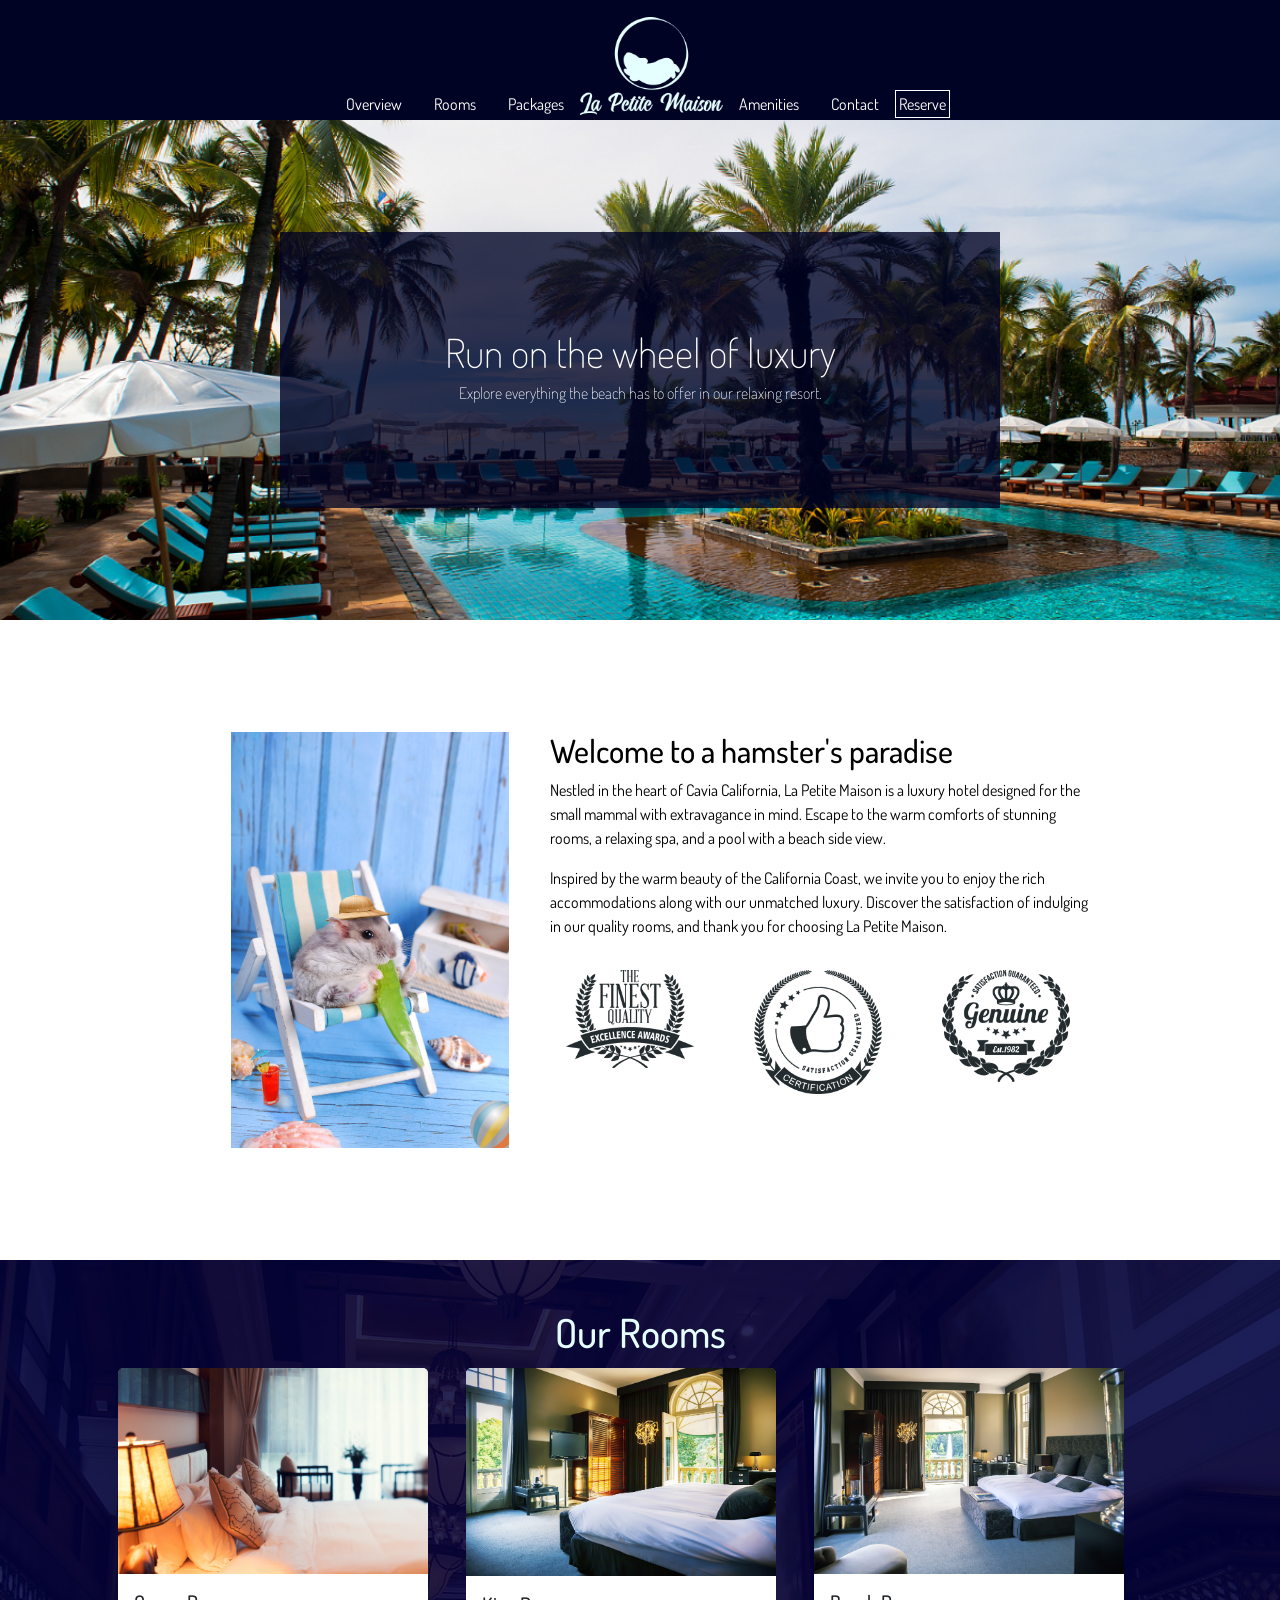
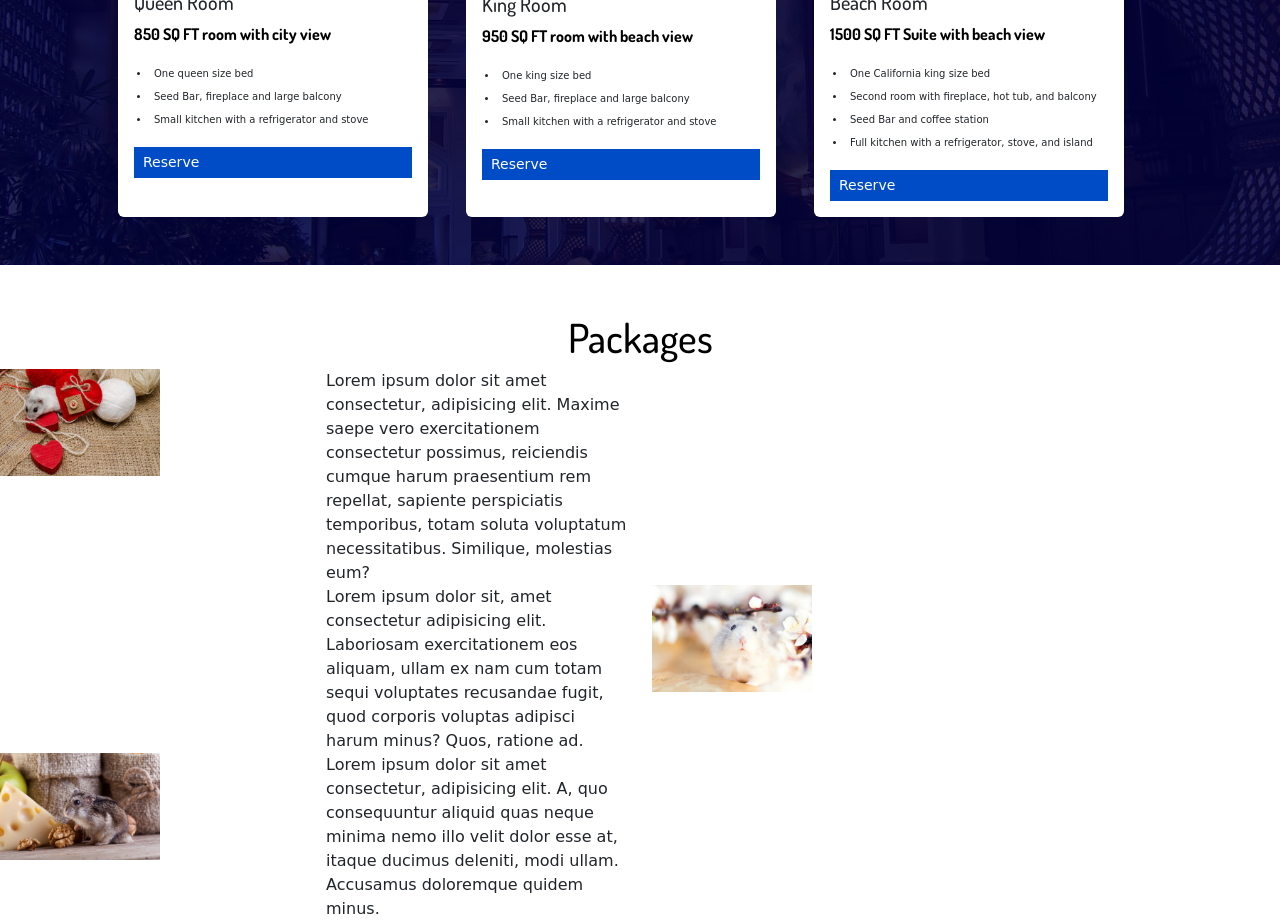
==== html/index.html @ 2e0ddb45 "added packages section" ====
<!--  
Pedro Castaneda
11-14-2022
Hamster Hotel
See README.md for description
Peer Review by;
-->

<!doctype html>
<html lang="en">

<head>
    <meta charset="utf-8">
    <meta name="viewport" content="width=device-width, initial-scale=1">
    <title>Hamster Hotel</title>
    <link href="https://cdn.jsdelivr.net/npm/bootstrap@5.2.2/dist/css/bootstrap.min.css" rel="stylesheet"
        integrity="sha384-Zenh87qX5JnK2Jl0vWa8Ck2rdkQ2Bzep5IDxbcnCeuOxjzrPF/et3URy9Bv1WTRi" crossorigin="anonymous">
    <link rel="stylesheet" href="../css/styles.css">
</head>

<body>
    <header id="top">
        <div class="container-fluid">
            <!-- START Navbar -->

            <!-- Created a button that will be the hambuger when the screen reaches a specific breaking point -->
            <!-- <button class="navbar-toggler" type="button" data-bs-toggle="collapse" data-bs-target="#navmenu">
    <span class="navbar-toggler-icon"></span>
</button> -->
            <!-- the ms-auto will align the ul to the right in navbar -->

            <nav class="navbar-expand-lg navBgColor py-0 fixed-top">
                <a href="#" class="toggle-button d-sm-block d-md-block d-lg-none d-xl-none d-xxl-none">
                    <span class="bar"></span>
                    <span class="bar"></span>
                    <span class="bar"></span>
                </a>
                <ul class="nav justify-content-center align-items-sm-end align-items-md-end align-items-lg-end pt-lg-3">
                    <li class="nav-item">
                        <a class="nav-link text-white" href="#overview">Overview</a>
                    </li>
                    <li class="nav-item">
                        <a class="nav-link text-white" href="#rooms">Rooms</a>
                    </li>
                    <li class="nav-item">
                        <a class="nav-link text-white" href="#packages">Packages</a>
                    </li>
                    <li class="nav-item navbar-expand-md navbar-expand-sm navbar-brand">
                        <a href="#top">
                            <img class="logo-img pb-2" src="../images/Logo.png" alt="">
                        </a>
                    </li>
                    <li class="nav-item">
                        <a class="nav-link text-white" href="#amenities">Amenities</a>
                    </li>
                    <li class="nav-item">
                        <a class="nav-link text-white" href="#contact">Contact</a>
                    </li>
                    <li class="nav-item resBtn">
                        <a class="nav-link text-white res-link" href="#reserve">Reserve</a>
                    </li>
                </ul>
            </nav>
        </div>
        <!-- END Navbar -->
        <!-- Header Image -->
        <section class="header-bg-box container-fluid">
            <div class="header-box p-md-5 p-sm-5">
                <div class="header-box-items text-md-center text-sm-center">
                    <h1 class="large-header-text">Run on the wheel of luxury</h1>
                    <h6 class="small-header-text">Explore everything the beach has to offer in our relaxing resort.
                    </h6>
                </div>
            </div>
        </section>
    </header>
    <!-- Overview Content -->
    <div class="row align-items-center justify-content-center p-5" id="overview">
        <div class="overview-content flex-md-wrap flex-md-fill flex-sm-wrap flex-lg-wrap">
            <div class="col-lg-4 col-md-4 col-sm-2">
                <img class="relaxedHam" src="../images/hamsterhomejpg.jpg" alt="hamster relaxing on pool chair">
            </div>
            <div class="col-lg-6 col-md-6 col-sm-6">
                <h2>Welcome to a hamster's paradise</h2>
                <p>Nestled in the heart of Cavia California, La Petite Maison is a luxury hotel designed for the
                    small mammal with extravagance in mind. Escape to the warm comforts of stunning rooms, a
                    relaxing spa, and a pool with a beach side view.</p>
                <p>Inspired by the warm beauty of the California Coast, we invite you to enjoy the rich
                    accommodations along with our unmatched luxury. Discover the satisfaction of indulging in our
                    quality rooms, and thank you for choosing La Petite Maison.</p>
                <div class="row flex-lg-row flex-md-column flex-sm-column">
                    <div class="col-lg-4 col-md-4 col-sm-4 column">
                        <img class="award-images" src="../images/awardfinest.png" alt="award for finest quality">
                    </div>
                    <div class="col-lg-4 col-md-4 col-sm-4 column">
                        <img class="award-images" src="../images/awardsatisfaction.png"
                            alt="statisfaction guaranteed award">
                    </div>
                    <div class="col-lg-4 col-md-4 col-sm-4 column">
                        <img class="award-images" src="../images/awardgenuine.png" alt="genuine award">
                    </div>
                </div>
            </div>
        </div>
    </div>
    <!-- Rooms section -->
    <div class="container-fluid room-content" id="rooms">
        <div class="container p-5">
            <div class="row">
                <div class="col-12 text-center pb-1">
                    <h1>Our Rooms</h1>
                </div>
            </div>
            <div class="row row-cols-1 row-cols-md-3 g-0">
                <div class="col">
                    <div class="card h-100">
                        <img src="../images/room1.jpg" class="card-img-top" alt="...">
                        <div class="card-body">
                            <h5 class="card-title">Queen Room</h5>
                            <p class="card-text"><strong>850 SQ FT room with city view</strong></p>
                            <ul class="center-list">
                                <li class="p-1">One queen size bed</li>
                                <li class="p-1">Seed Bar, fireplace and large balcony</li>
                                <li class="p-1">Small kitchen with a refrigerator and stove</li>
                            </ul>
                            <div class="rooms-btn">
                                <button type="button" class="btn btn-sm rooms-btn">Reserve</button>
                            </div>
                        </div>
                    </div>
                </div>
                <div class="col">
                    <div class="card h-100">
                        <img src="../images/room3.jpg" class="card-img-top" alt="...">
                        <div class="card-body">
                            <h5 class="card-title">King Room</h5>
                            <p class="card-text"><strong>950 SQ FT room with beach view</strong></p>
                            <ul class="center-list">
                                <li class="p-1">One king size bed</li>
                                <li class="p-1">Seed Bar, fireplace and large balcony</li>
                                <li class="p-1">Small kitchen with a refrigerator and stove</li>
                            </ul>
                            <div class="rooms-btn">
                                <button type="button" class="btn btn-sm rooms-btn">Reserve</button>
                            </div>
                        </div>
                    </div>
                </div>
                <div class="col">
                    <div class="card h-100">
                        <img src="../images/room2.jpg" class="card-img-top" alt="...">
                        <div class="card-body">
                            <h5 class="card-title">Beach Room</h5>
                            <p><strong>1500 SQ FT Suite with beach view</strong></p>
                            <ul class="center-list">
                                <li class="p-1">One California king size bed</li>
                                <li class="p-1">Second room with fireplace, hot tub, and balcony</li>
                                <li class="p-1">Seed Bar and coffee station</li>
                                <li class="p-1">Full kitchen with a refrigerator, stove, and island</li>
                            </ul>
                            <div class="rooms-btn">
                                <button type="button" class="btn btn-sm rooms-btn">Reserve</button>
                            </div>
                        </div>
                    </div>
                </div>
            </div>
        </div>
    </div>
    <!-- Packages section -->
    <div class="grid">
        <h1 class="black-text text-center pt-5">Packages</h1>
        <div class="row">
            <div class="col-3">
                <img class="packages-img" src="../images/hamsterwedding.jpg" alt="">
            </div>
            <div class="col-3">Lorem ipsum dolor sit amet consectetur, adipisicing elit. Maxime saepe vero exercitationem consectetur possimus, reiciendis cumque harum praesentium rem repellat, sapiente perspiciatis temporibus, totam soluta voluptatum necessitatibus. Similique, molestias eum?</div>
        </div>
        <div class="row justify-content-center">
            <div class="col-3">
                Lorem ipsum dolor sit, amet consectetur adipisicing elit. Laboriosam exercitationem eos aliquam, ullam ex nam cum totam sequi voluptates recusandae fugit, quod corporis voluptas adipisci harum minus? Quos, ratione ad.
            </div>
            <div class="col-3">
                <img class="packages-img" src="../images/hamsterspring.jpg" alt="">
            </div>
        </div>
        <div class="row">
            <div class="col-3">
                <img class="packages-img" src="../images/hamstercheese.jpg" alt="">
            </div>
            <div class="col-3">
                Lorem ipsum dolor sit amet consectetur, adipisicing elit. A, quo consequuntur aliquid quas neque minima nemo illo velit dolor esse at, itaque ducimus deleniti, modi ullam. Accusamus doloremque quidem minus.
            </div>
        </div>
    </div>


    <script src="https://cdn.jsdelivr.net/npm/bootstrap@5.2.2/dist/js/bootstrap.bundle.min.js"
        integrity="sha384-OERcA2EqjJCMA+/3y+gxIOqMEjwtxJY7qPCqsdltbNJuaOe923+mo//f6V8Qbsw3"
        crossorigin="anonymous"></script>
</body>

</html>
---- css/styles.css ----
@import url('https://fonts.googleapis.com/css2?family=Dosis&family=Poor+Story&family=Source+Sans+Pro&family=Space+Mono&display=swap');

/* START Global Selectors */
.navBgColor {
    background: #000324;
}

.nav-link {
    display: flex;
    justify-content: baseline;
}

body::before {
    display: block;
    content: '';
    height: 120px;
}

a,
h1,
h6 {
    color: #E5FEFF;
    font-family: 'Dosis', sans-serif;
}

p, h2, h5 {
    color: black;
    font-family: 'Dosis', sans-serif;
}


/* END Global Selectors */

/* START custom selectors */

.black-text {
    color: black;
    font-family: 'Dosis', sans-serif;
}

.res-link {
    border: white solid 1px;
    padding: 1px 3px 1px 3px;
}

.header-bg-box {
    background-image: url('../images/header.jpg');
    width: auto, 0;
    min-height: 500px;
    background-repeat: no-repeat;
    background-size: cover;
    background-position: center;
    display: flex;
    justify-content: center;
}

.header-box {
    display: flex;
    justify-content: center;
    width: 45rem;
    min-height: 10px;
    background-color: #000324c8;
    margin: 7rem;
}

.header-box-items {
    display: flex;
    justify-content: center;
    flex-direction: column;
}

.large-header-text {
    font-weight: lighter;
    color: white;
}

.small-header-text {
    font-weight: lighter;
    color: white;
}

nav {
    height: 120px;
}

.resBtn {
    margin-bottom: 6px;
}

.toggle-button {
    position: absolute;
    top: .75rem;
    right: 1rem;
    display: none;
    flex-direction: column;
    justify-content: space-between;
    width: 31px;
    height: 21px;
}

.toggle-button .bar {
    height: 3px;
    width: 100%;
    background-color: white;
    border-radius: 10px;
}

.relaxedHam {
    display: flex;
    justify-content: center;
    width: auto;
    max-height: 416px;
    margin: auto;
    padding: 0em;
}

.card {
    border: none;
    max-width: 89%;
    height: 500px;
}

.award-images {
    max-width: 10rem;
    height: auto;
    padding: 1rem;
}

.overview-content {
    display: flex;
    justify-content: center;
    flex-wrap: wrap;
    padding: 4rem;
    min-height: 30rem;
    width: auto;

}

.room-content {
    background-image: url('../images/bg2.jpg');
    background-repeat: no-repeat;
    background-size: cover;
}


.center-list {
    padding-left: 1rem;
    font-size: x-small;
}

.rooms-btn {
    display: flex;
    justify-content: baseline;
    background-color: #004CC7;
    color: white;
}

.packages-img {
    width: 10rem;
    height: auto, 0;
}

/* END custom selectors */

@media (max-width: 540px) {
    .toggle-button {
        display: flex;
    }

    .nav-link {
        display: none;
    }
}
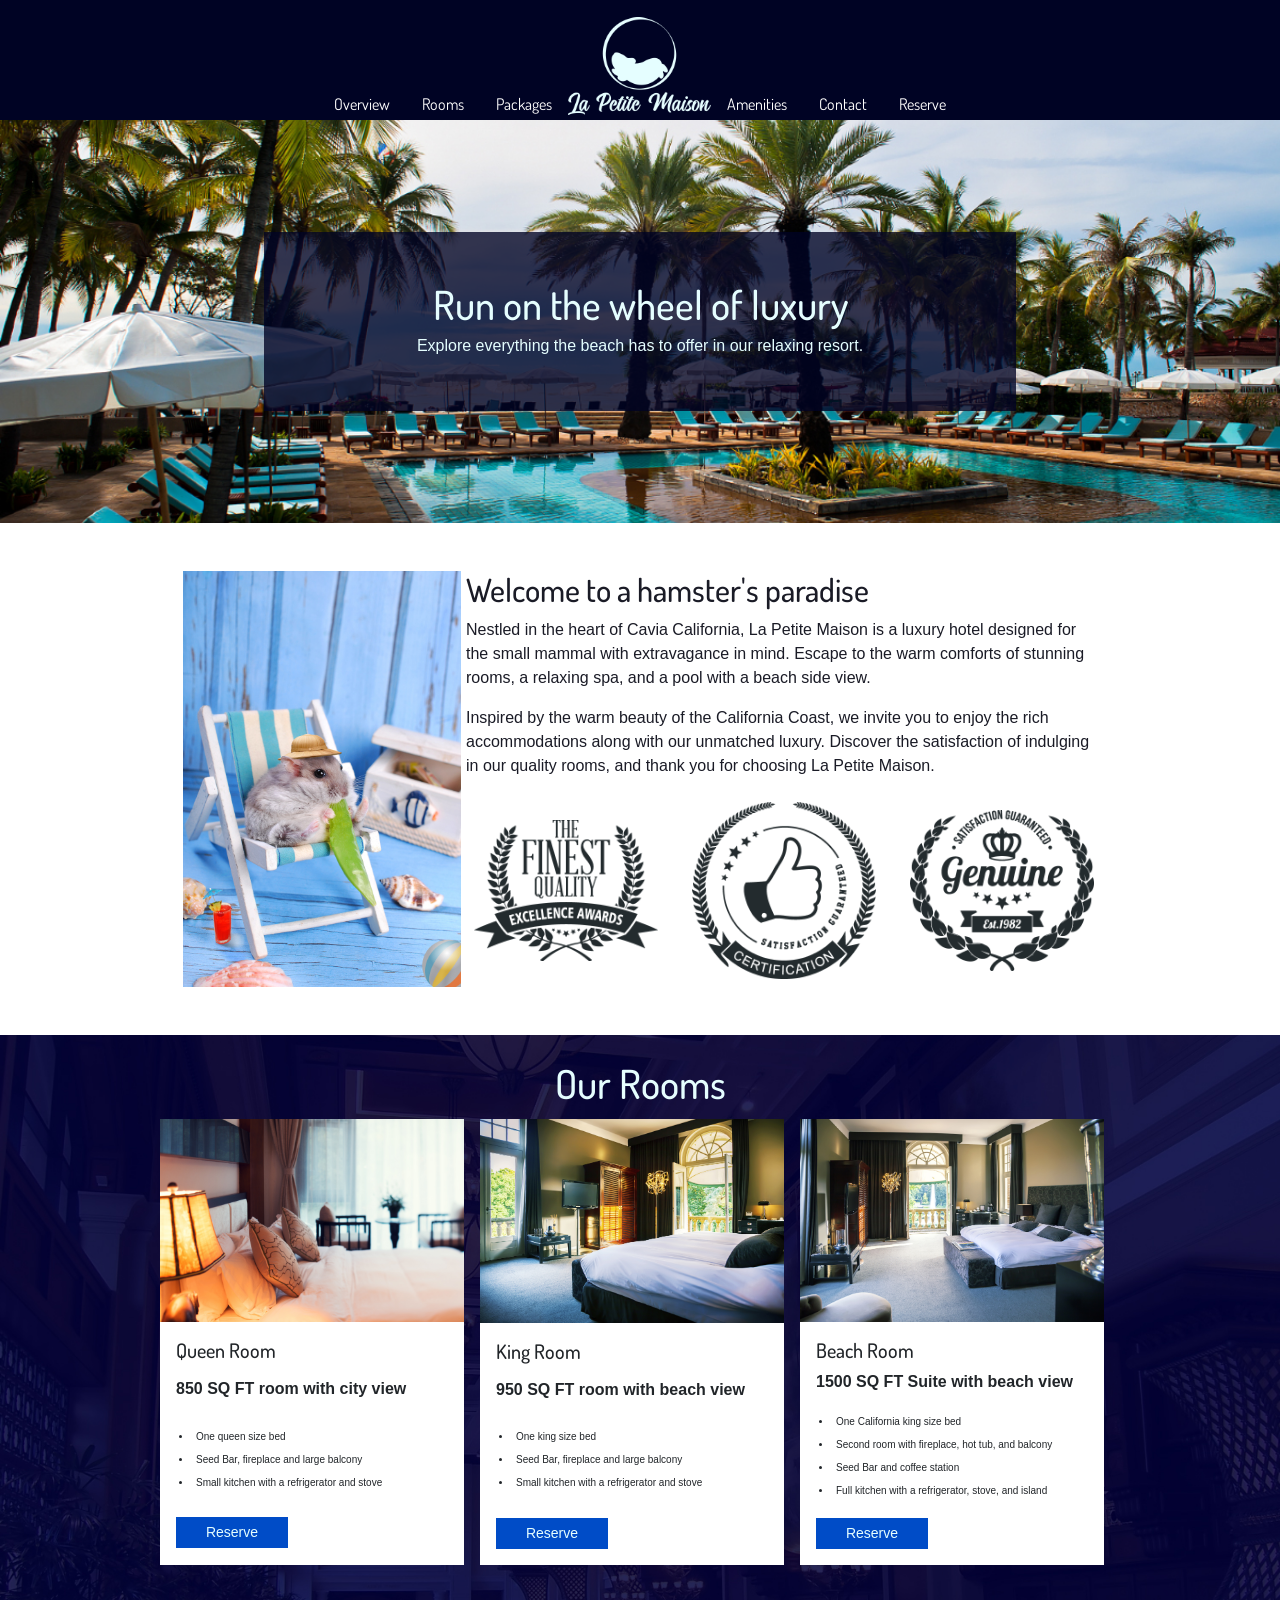
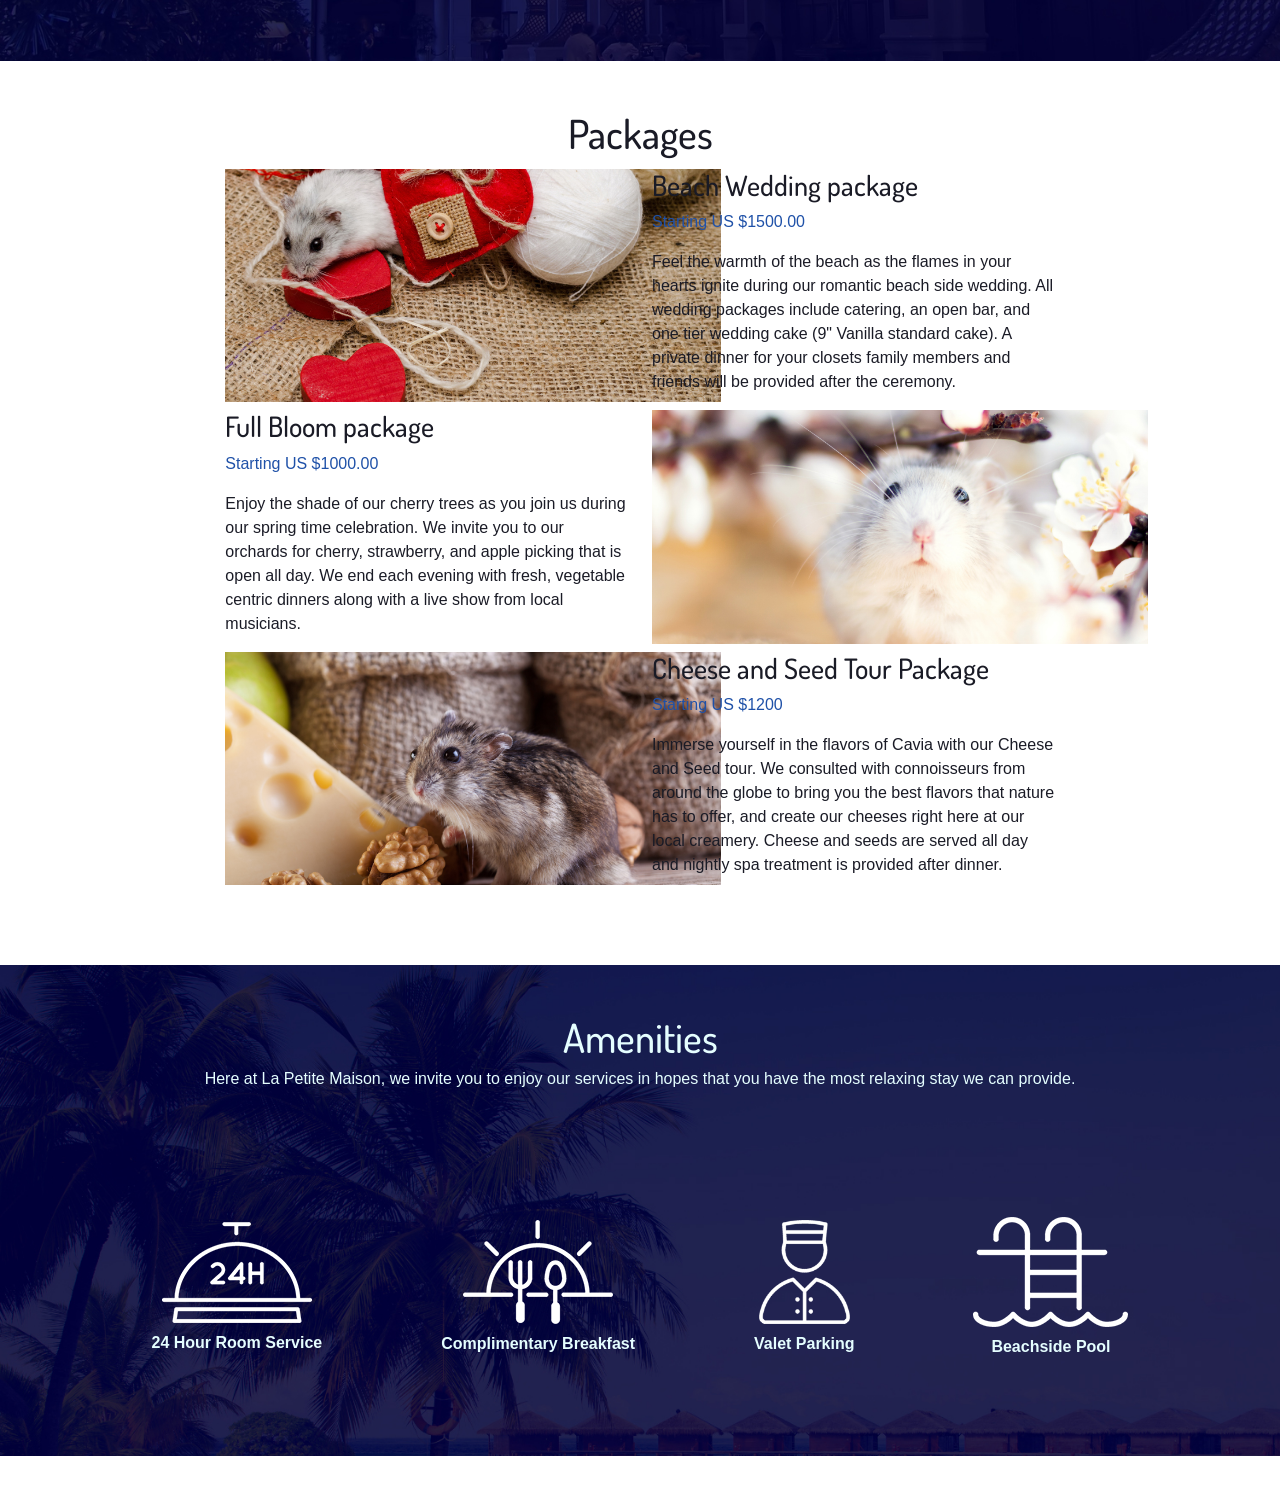
==== commit 4756e68a: "fixed btn sizes, col packages, misc images" ====
--- a/html/index.html
+++ b/html/index.html
@@ -20,7 +20,7 @@
 
 <body>
     <header id="top">
-        <div class="container-fluid">
+        <div class="container-fluid white-text dosis">
             <!-- START Navbar -->
 
             <!-- Created a button that will be the hambuger when the screen reaches a specific breaking point -->
@@ -37,13 +37,13 @@
                 </a>
                 <ul class="nav justify-content-center align-items-sm-end align-items-md-end align-items-lg-end pt-lg-3">
                     <li class="nav-item">
-                        <a class="nav-link text-white" href="#overview">Overview</a>
-                    </li>
-                    <li class="nav-item">
-                        <a class="nav-link text-white" href="#rooms">Rooms</a>
-                    </li>
-                    <li class="nav-item">
-                        <a class="nav-link text-white" href="#packages">Packages</a>
+                        <a class="nav-link text-white res-link" href="#overview">Overview</a>
+                    </li>
+                    <li class="nav-item">
+                        <a class="nav-link text-white res-link" href="#rooms">Rooms</a>
+                    </li>
+                    <li class="nav-item">
+                        <a class="nav-link text-white res-link" href="#packages">Packages</a>
                     </li>
                     <li class="nav-item navbar-expand-md navbar-expand-sm navbar-brand">
                         <a href="#top">
@@ -51,10 +51,10 @@
                         </a>
                     </li>
                     <li class="nav-item">
-                        <a class="nav-link text-white" href="#amenities">Amenities</a>
-                    </li>
-                    <li class="nav-item">
-                        <a class="nav-link text-white" href="#contact">Contact</a>
+                        <a class="nav-link text-white res-link" href="#amenities">Amenities</a>
+                    </li>
+                    <li class="nav-item">
+                        <a class="nav-link text-white res-link" href="#contact">Contact</a>
                     </li>
                     <li class="nav-item resBtn">
                         <a class="nav-link text-white res-link" href="#reserve">Reserve</a>
@@ -64,39 +64,42 @@
         </div>
         <!-- END Navbar -->
         <!-- Header Image -->
-        <section class="header-bg-box container-fluid">
+        <section class="header-bg-box container-fluid white-text dosis">
             <div class="header-box p-md-5 p-sm-5">
                 <div class="header-box-items text-md-center text-sm-center">
-                    <h1 class="large-header-text">Run on the wheel of luxury</h1>
-                    <h6 class="small-header-text">Explore everything the beach has to offer in our relaxing resort.
+                    <h1>Run on the wheel of luxury</h1>
+                    <h6 class="source-sans">Explore everything the beach has to offer in our relaxing resort.
                     </h6>
                 </div>
             </div>
         </section>
     </header>
     <!-- Overview Content -->
-    <div class="row align-items-center justify-content-center p-5" id="overview">
-        <div class="overview-content flex-md-wrap flex-md-fill flex-sm-wrap flex-lg-wrap">
-            <div class="col-lg-4 col-md-4 col-sm-2">
+    <div class="row py-5 align-items-center justify-content-center p-1 source-sans black-text overview-height"
+        id="overview">
+        <div class="overview-content">
+            <div class="col-lg-3 col-md-4 col-sm-2 ov-col-one">
                 <img class="relaxedHam" src="../images/hamsterhomejpg.jpg" alt="hamster relaxing on pool chair">
             </div>
-            <div class="col-lg-6 col-md-6 col-sm-6">
-                <h2>Welcome to a hamster's paradise</h2>
+            <div class="col-lg-6 col-md-4 col-sm-6 ov-col-two">
+                <h2 class="dosis">Welcome to a hamster's paradise</h2>
                 <p>Nestled in the heart of Cavia California, La Petite Maison is a luxury hotel designed for the
                     small mammal with extravagance in mind. Escape to the warm comforts of stunning rooms, a
                     relaxing spa, and a pool with a beach side view.</p>
                 <p>Inspired by the warm beauty of the California Coast, we invite you to enjoy the rich
                     accommodations along with our unmatched luxury. Discover the satisfaction of indulging in our
                     quality rooms, and thank you for choosing La Petite Maison.</p>
-                <div class="row flex-lg-row flex-md-column flex-sm-column">
-                    <div class="col-lg-4 col-md-4 col-sm-4 column">
+                <div class="row award-images-container">
+                    <div
+                        class="col-lg-4 col-md-4 col-sm-4 column d-grid align-content-center justify-content-start p-0">
                         <img class="award-images" src="../images/awardfinest.png" alt="award for finest quality">
                     </div>
-                    <div class="col-lg-4 col-md-4 col-sm-4 column">
+                    <div
+                        class="col-lg-4 col-md-4 col-sm-4 column  d-grid align-content-center justify-content-center p-0">
                         <img class="award-images" src="../images/awardsatisfaction.png"
                             alt="statisfaction guaranteed award">
                     </div>
-                    <div class="col-lg-4 col-md-4 col-sm-4 column">
+                    <div class="col-lg-4 col-md-4 col-sm-4 column d-grid align-content-center justify-content-end p-0">
                         <img class="award-images" src="../images/awardgenuine.png" alt="genuine award">
                     </div>
                 </div>
@@ -104,53 +107,49 @@
         </div>
     </div>
     <!-- Rooms section -->
-    <div class="container-fluid room-content" id="rooms">
-        <div class="container p-5">
+    <div class="container-fluid pb-5 room-bg" id="rooms">
+        <div class="container room-card-row pb-5 pt-4 px-0">
             <div class="row">
                 <div class="col-12 text-center pb-1">
-                    <h1>Our Rooms</h1>
-                </div>
-            </div>
-            <div class="row row-cols-1 row-cols-md-3 g-0">
-                <div class="col">
+                    <h1 class="white-text dosis">Our Rooms</h1>
+                </div>
+            </div>
+            <div class="row d-flex justify-content-center g-0">
+                <div class="col-4 rooms-cards source-sans black-text">
                     <div class="card h-100">
-                        <img src="../images/room1.jpg" class="card-img-top" alt="...">
-                        <div class="card-body">
-                            <h5 class="card-title">Queen Room</h5>
+                        <img src="../images/room1.jpg" class="card-img-top" alt="queen room with city view">
+                        <div class="card-body d-grid align-content-between">
+                            <h5 class="card-title dosis">Queen Room</h5>
                             <p class="card-text"><strong>850 SQ FT room with city view</strong></p>
                             <ul class="center-list">
                                 <li class="p-1">One queen size bed</li>
                                 <li class="p-1">Seed Bar, fireplace and large balcony</li>
                                 <li class="p-1">Small kitchen with a refrigerator and stove</li>
                             </ul>
-                            <div class="rooms-btn">
-                                <button type="button" class="btn btn-sm rooms-btn">Reserve</button>
-                            </div>
+                            <button type="button" class="btn btn-sm rooms-btn">Reserve</button>
                         </div>
                     </div>
                 </div>
-                <div class="col">
+                <div class="col-4 rooms-cards source-sans black-text">
                     <div class="card h-100">
-                        <img src="../images/room3.jpg" class="card-img-top" alt="...">
-                        <div class="card-body">
-                            <h5 class="card-title">King Room</h5>
+                        <img src="../images/room3.jpg" class="card-img-top" alt="picture of king room">
+                        <div class="card-body d-grid align-content-between">
+                            <h5 class="card-title dosis">King Room</h5>
                             <p class="card-text"><strong>950 SQ FT room with beach view</strong></p>
                             <ul class="center-list">
                                 <li class="p-1">One king size bed</li>
                                 <li class="p-1">Seed Bar, fireplace and large balcony</li>
                                 <li class="p-1">Small kitchen with a refrigerator and stove</li>
                             </ul>
-                            <div class="rooms-btn">
-                                <button type="button" class="btn btn-sm rooms-btn">Reserve</button>
-                            </div>
+                            <button type="button" class="btn btn-sm rooms-btn">Reserve</button>
                         </div>
                     </div>
                 </div>
-                <div class="col">
+                <div class="col-4 rooms-cards source-sans">
                     <div class="card h-100">
-                        <img src="../images/room2.jpg" class="card-img-top" alt="...">
-                        <div class="card-body">
-                            <h5 class="card-title">Beach Room</h5>
+                        <img src="../images/room2.jpg" class="card-img-top" alt="picture of beach room">
+                        <div class="card-body d-grid align-content-between">
+                            <h5 class="card-title dosis">Beach Room</h5>
                             <p><strong>1500 SQ FT Suite with beach view</strong></p>
                             <ul class="center-list">
                                 <li class="p-1">One California king size bed</li>
@@ -158,9 +157,7 @@
                                 <li class="p-1">Seed Bar and coffee station</li>
                                 <li class="p-1">Full kitchen with a refrigerator, stove, and island</li>
                             </ul>
-                            <div class="rooms-btn">
-                                <button type="button" class="btn btn-sm rooms-btn">Reserve</button>
-                            </div>
+                            <button type="button" class="btn btn-sm rooms-btn">Reserve</button>
                         </div>
                     </div>
                 </div>
@@ -168,32 +165,92 @@
         </div>
     </div>
     <!-- Packages section -->
-    <div class="grid">
-        <h1 class="black-text text-center pt-5">Packages</h1>
+    <div class="container-fluid black-text source-sans" id="packages">
+        <h1 class="black-text text-center pt-5 pb-1 black-text dosis">Packages</h1>
         <div class="row">
-            <div class="col-3">
+            <div class="col-xl-2 col-lg-2 col-md-1"></div>
+            <div class="col-xl-4 col-lg-4 col-md-5 col-sm-12 col-height">
                 <img class="packages-img" src="../images/hamsterwedding.jpg" alt="">
             </div>
-            <div class="col-3">Lorem ipsum dolor sit amet consectetur, adipisicing elit. Maxime saepe vero exercitationem consectetur possimus, reiciendis cumque harum praesentium rem repellat, sapiente perspiciatis temporibus, totam soluta voluptatum necessitatibus. Similique, molestias eum?</div>
-        </div>
-        <div class="row justify-content-center">
-            <div class="col-3">
-                Lorem ipsum dolor sit, amet consectetur adipisicing elit. Laboriosam exercitationem eos aliquam, ullam ex nam cum totam sequi voluptates recusandae fugit, quod corporis voluptas adipisci harum minus? Quos, ratione ad.
-            </div>
-            <div class="col-3">
+            <div class="col-xl-4 col-lg-4 col-md-5 col-sm-12 col-height d-grid justify-content-">
+                <h3 class="dosis">Beach Wedding package</h3>
+                <p class="package-price-text">Starting US $1500.00</p>
+                <p>
+                    Feel the warmth of the beach as the flames in your hearts ignite during our romantic beach side
+                    wedding. All wedding packages include catering, an open bar, and one tier wedding cake (9" Vanilla
+                    standard cake). A private dinner for your closets family members and friends will be provided after
+                    the ceremony.
+                </p>
+            </div>
+            <div class="col-xl-2 col-lg-2 col-md-1"></div>
+        </div>
+        <div class="row">
+            <div class="col-xl-2 col-lg-2 col-md-1"></div>
+            <div class="col-xl-4 col-lg-4 col-md-5 col-sm-12 d-grid justify-content-end">
+                <h3 class="dosis">Full Bloom package</h3>
+                <p class="package-price-text">Starting US $1000.00</p>
+                <p>
+                    Enjoy the shade of our cherry trees as you join us during our spring time celebration. We invite you
+                    to our orchards for cherry, strawberry, and apple picking that is open all day. We end each evening
+                    with fresh, vegetable centric dinners along with a live show from local musicians.
+                </p>
+            </div>
+            <div class="col-xl-4 col-lg-4 col-md-5 col-sm-12">
                 <img class="packages-img" src="../images/hamsterspring.jpg" alt="">
             </div>
-        </div>
-        <div class="row">
-            <div class="col-3">
+            <div class="col-xl-2 col-lg-2 col-md-1"></div>
+        </div>
+        <div class="row pb-5 mb-4">
+            <div class="col-xl-2 col-lg-2 col-md-1"></div>
+            <div class="col-xl-4 col-lg-4 col-md-5 col-sm-12">
                 <img class="packages-img" src="../images/hamstercheese.jpg" alt="">
             </div>
-            <div class="col-3">
-                Lorem ipsum dolor sit amet consectetur, adipisicing elit. A, quo consequuntur aliquid quas neque minima nemo illo velit dolor esse at, itaque ducimus deleniti, modi ullam. Accusamus doloremque quidem minus.
-            </div>
-        </div>
-    </div>
-
+            <div class="col-xl-4 col-lg-4 col-md-5 col-sm-12 d-grid justify-content-end">
+                <h3 class="dosis">Cheese and Seed Tour Package</h3>
+                <p class="package-price-text">Starting US $1200</p>
+                <p>
+                    Immerse yourself in the flavors of Cavia with our Cheese and Seed tour. We consulted with
+                    connoisseurs from around the globe to bring you the best flavors that nature has to offer, and
+                    create our cheeses right here at our local creamery. Cheese and seeds are served all day and nightly
+                    spa treatment is provided after dinner.
+                </p>
+            </div>
+            <div class="col-xl-2 col-lg-2 col-md-1"></div>
+        </div>
+    </div>
+    <!-- Amenities section -->
+    <div class="container-fluid white-text source-sans amenities-bg text-center pt-5" id="amenities">
+        <h1 class="dosis">Amenities</h1>
+        <h6>Here at La Petite Maison, we invite you to enjoy our services in hopes that you have the most relaxing stay
+            we can provide.</h6>
+
+        <div class="amenities-container">
+            <div class="amenities-icons d-grid align-content-around">
+                <div class="amenities-sm-box">
+                    <img src="../images/24hour.png" alt="room service icon">
+                    <p class="pt-2"><strong>24 Hour Room Service</strong></p>
+                </div>
+            </div>
+            <div class="amenities-icons d-grid align-content-around">
+                <div class="amenities-sm-box">
+                    <img src="../images/breakfast.png" alt="complimentary breakfast icon">
+                    <p class="pt-2"><strong>Complimentary Breakfast</strong></p>
+                </div>
+            </div>
+            <div class="amenities-icons d-grid align-content-around">
+                <div class="amenities-sm-bx">
+                    <img class="valet-icon" src="../images/valet.png" alt="valet parking icon">
+                    <p class="pt-2"><strong>Valet Parking</strong></p>
+                </div>
+            </div>
+            <div class="amenities-icons d-grid align-content-around">
+                <div class="amenities-sm-bx">
+                    <img src="../images/pool.png" alt="beachside pool icon">
+                    <p class="pt-2"><strong>Beachside Pool</strong></p>
+                </div>
+            </div>
+        </div>
+    </div>
 
     <script src="https://cdn.jsdelivr.net/npm/bootstrap@5.2.2/dist/js/bootstrap.bundle.min.js"
         integrity="sha384-OERcA2EqjJCMA+/3y+gxIOqMEjwtxJY7qPCqsdltbNJuaOe923+mo//f6V8Qbsw3"
--- a/css/styles.css
+++ b/css/styles.css
@@ -16,37 +16,36 @@
     height: 120px;
 }
 
-a,
-h1,
-h6 {
+/* END Global Selectors */
+
+/* START custom selectors */
+
+.black-text {
+    color: #1A1B26;
+}
+
+.white-text {
     color: #E5FEFF;
+}
+
+.dosis {
     font-family: 'Dosis', sans-serif;
 }
 
-p, h2, h5 {
-    color: black;
-    font-family: 'Dosis', sans-serif;
-}
-
-
-/* END Global Selectors */
-
-/* START custom selectors */
-
-.black-text {
-    color: black;
-    font-family: 'Dosis', sans-serif;
-}
-
-.res-link {
-    border: white solid 1px;
-    padding: 1px 3px 1px 3px;
+.source-sans {
+    font-family: 'Source Sans Pro', sans-serif;
+}
+
+.res-link:hover {
+    outline: #E5FEFF solid 1px;
+    outline-offset: -0.5rem;
+    /* padding: 1px 3px 1px 3px; */
 }
 
 .header-bg-box {
     background-image: url('../images/header.jpg');
     width: auto, 0;
-    min-height: 500px;
+    min-height: 20rem;
     background-repeat: no-repeat;
     background-size: cover;
     background-position: center;
@@ -57,8 +56,8 @@
 .header-box {
     display: flex;
     justify-content: center;
-    width: 45rem;
-    min-height: 10px;
+    min-width: 47rem;
+    height: auto, 0;
     background-color: #000324c8;
     margin: 7rem;
 }
@@ -69,22 +68,18 @@
     flex-direction: column;
 }
 
-.large-header-text {
-    font-weight: lighter;
-    color: white;
-}
-
-.small-header-text {
-    font-weight: lighter;
-    color: white;
-}
 
 nav {
     height: 120px;
 }
 
+.logo-img {
+    max-width: 9rem;
+    height: auto;
+}
+
 .resBtn {
-    margin-bottom: 6px;
+    /* margin-bottom: 6px; */
 }
 
 .toggle-button {
@@ -108,40 +103,72 @@
 .relaxedHam {
     display: flex;
     justify-content: center;
+    max-width: 23rem;
+    max-height: 26rem;
+    margin: auto;
+    /* padding: 0em; */
+}
+
+.card {
+    border-radius: 0;
+    border: none;
+    max-width: 19rem;
+    height: auto;
+}
+
+.card-img-top {
+    border-radius: 0;
+}
+
+.award-images-container {
+    display: flex;
+    justify-content: center;
+    margin: 0rem;
+    max-width: 47.5rem;
+    height: auto;
+}
+
+.award-images {
+    max-width: 12.5rem;
+    height: auto;
+    padding: .5rem;
+}
+
+.overview-height {
+    display: flex;
+    min-height: 30rem;
+}
+
+.overview-content {
+    display: flex;
+    justify-content: center;
+    flex-wrap: wrap;
+    min-height: 20rem;
     width: auto;
-    max-height: 416px;
-    margin: auto;
-    padding: 0em;
-}
-
-.card {
-    border: none;
-    max-width: 89%;
-    height: 500px;
-}
-
-.award-images {
-    max-width: 10rem;
-    height: auto;
-    padding: 1rem;
-}
-
-.overview-content {
-    display: flex;
-    justify-content: center;
-    flex-wrap: wrap;
-    padding: 4rem;
-    min-height: 30rem;
-    width: auto;
-
-}
-
-.room-content {
+}
+
+.ov-col-one {
+    min-height: 15rem;
+    width: 18rem;
+}
+
+.ov-col-two {
+    display: grid;
+    align-items: center;
+    min-height: 10rem;
+    width: 10rem, 0;
+}
+
+.room-bg {
     background-image: url('../images/bg2.jpg');
     background-repeat: no-repeat;
     background-size: cover;
 }
 
+.room-card-row {
+    min-width: 60rem;
+    height: auto;
+}
 
 .center-list {
     padding-left: 1rem;
@@ -149,15 +176,53 @@
 }
 
 .rooms-btn {
-    display: flex;
-    justify-content: baseline;
+    border-radius: 0px;
+    max-width: 7rem;
+    height: auto;
     background-color: #004CC7;
-    color: white;
+    color: #E5FEFF;
 }
 
 .packages-img {
-    width: 10rem;
+    width: 32.5rem;
+    height: 14.6rem;
+    margin: auto, 0;
+    padding: 0%;
+    object-fit: cover;
+    object-position: -1.5rem;
+}
+
+.rooms-cards {
+    max-width: 20rem;
     height: auto, 0;
+}
+
+.package-price-text {
+    color: #1F51A8;
+}
+
+.col-height {
+    /* width: 30%; */
+}
+
+.amenities-bg {
+    background-image: url('../images/bg.jpg');
+    background-repeat: no-repeat;
+    background-size: cover;
+}
+
+.amenities-container {
+    display: flex;
+    justify-content: center;
+    justify-content: space-around;
+    min-height: 20rem;
+    margin: 3rem;
+    padding: 2rem;
+}
+
+.valet-icon {
+    width: auto;
+    height: 104px;
 }
 
 /* END custom selectors */
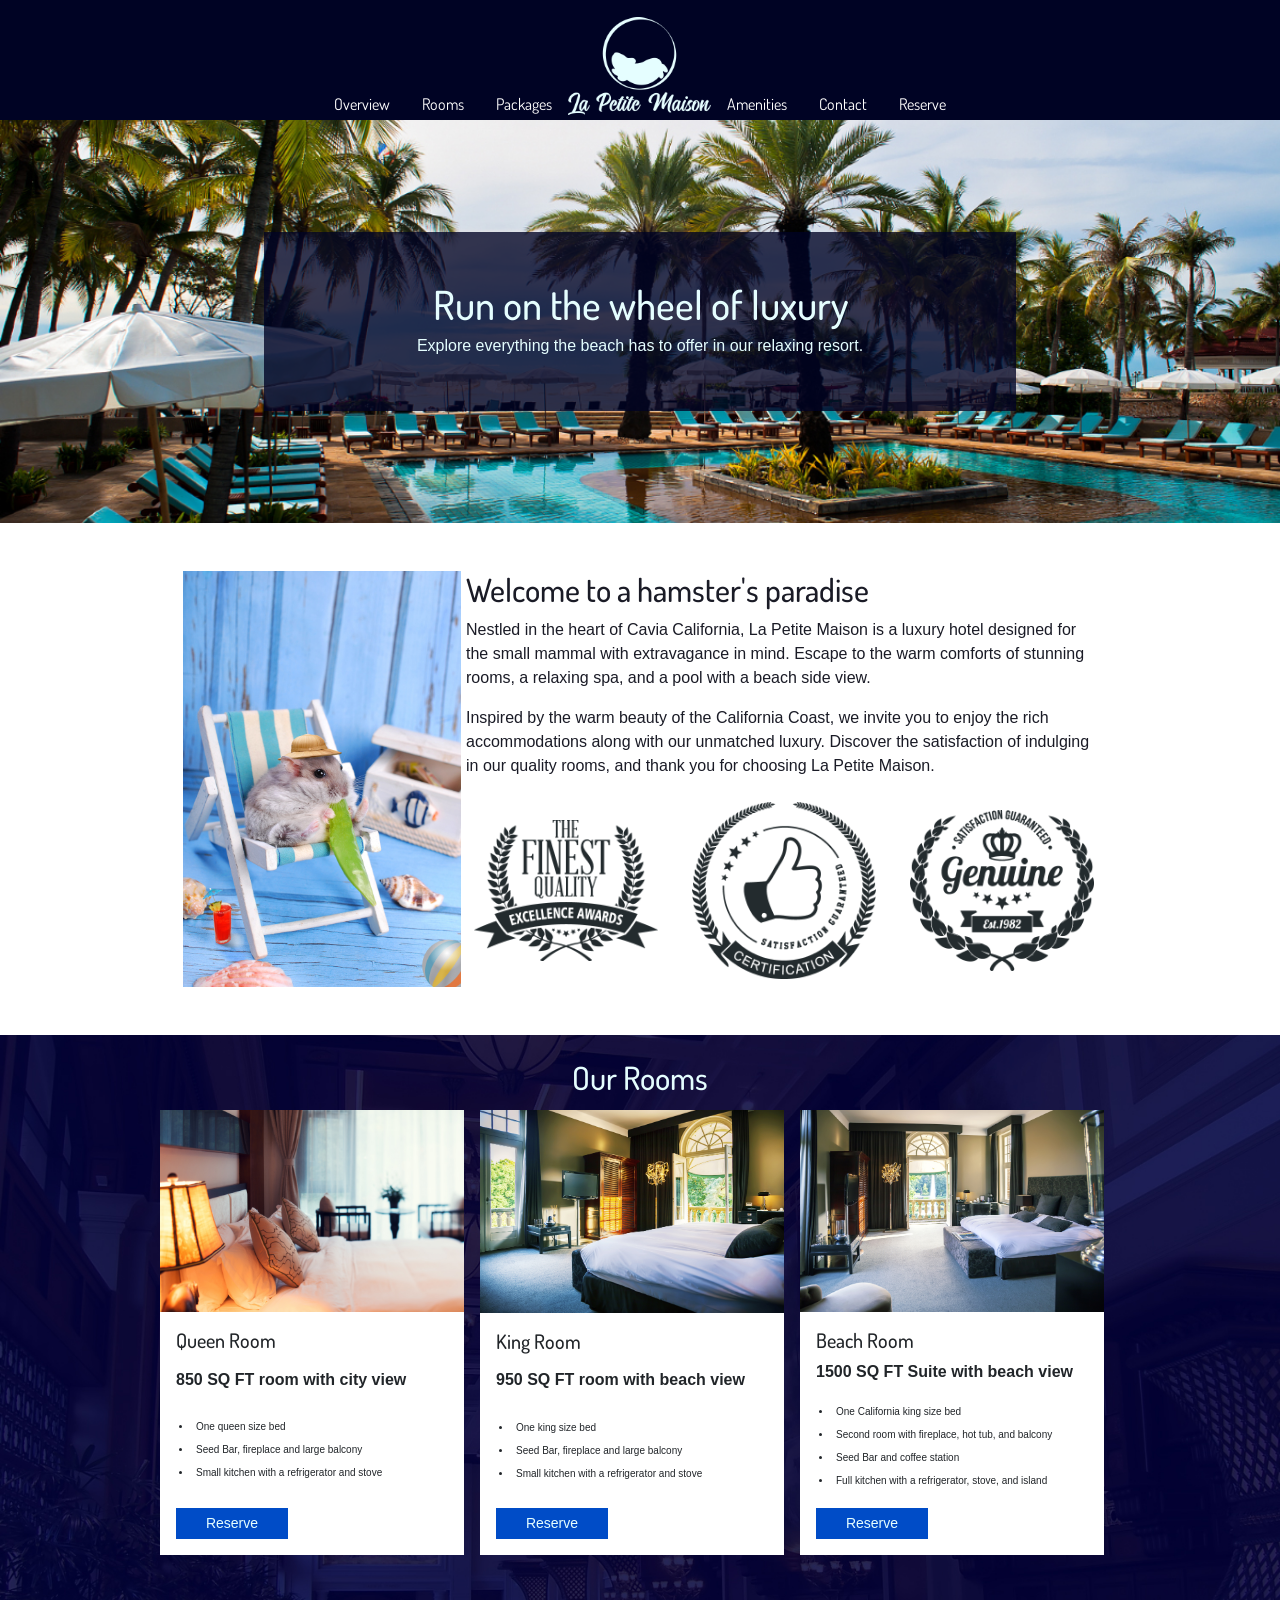
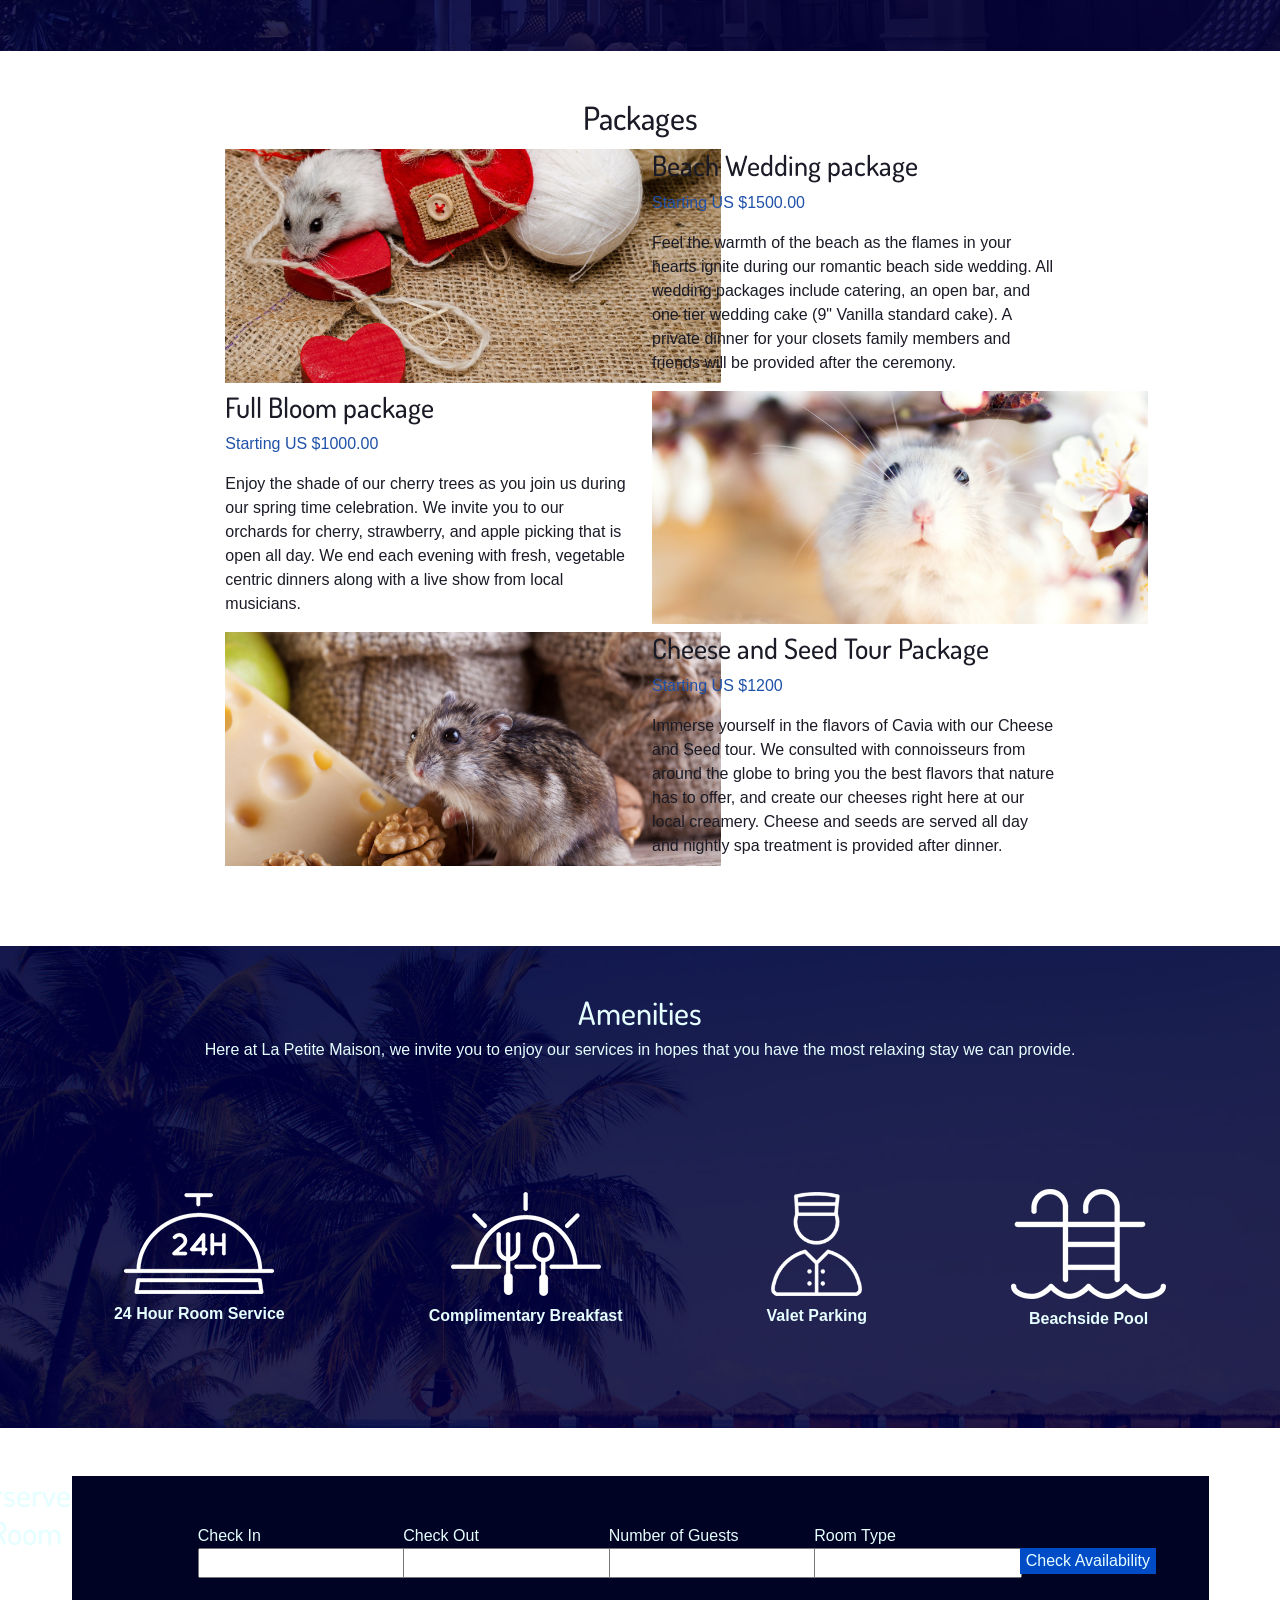
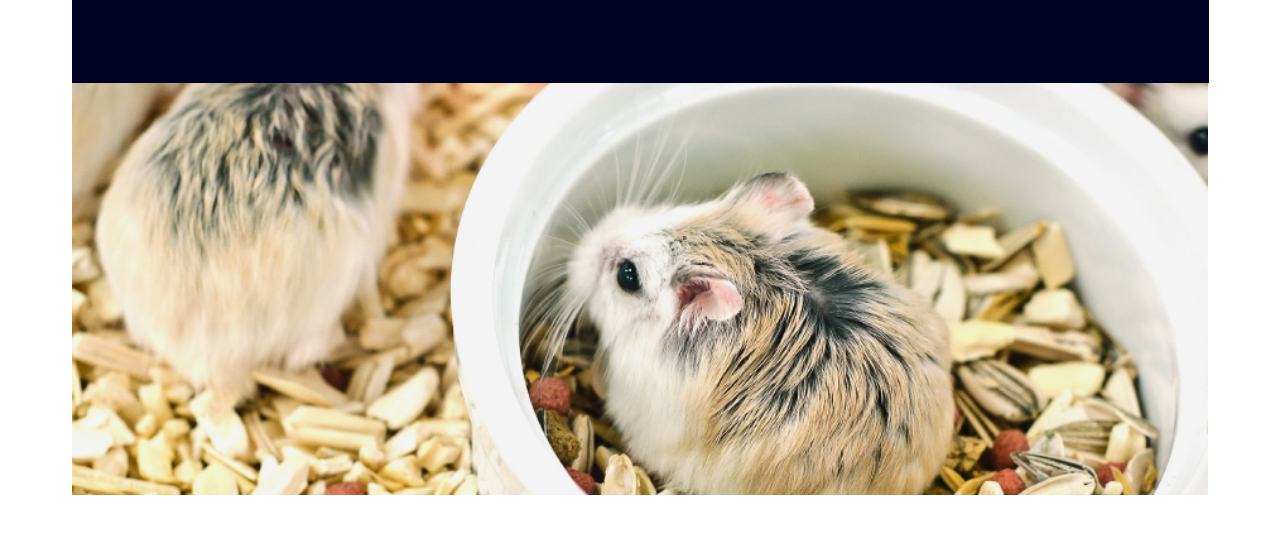
==== commit a3f3635c: "Added reserve section" ====
--- a/html/index.html
+++ b/html/index.html
@@ -75,6 +75,7 @@
         </section>
     </header>
     <!-- Overview Content -->
+    <!-- TODO fix image using object fit, fill? or cover? -->
     <div class="row py-5 align-items-center justify-content-center p-1 source-sans black-text overview-height"
         id="overview">
         <div class="overview-content">
@@ -111,7 +112,7 @@
         <div class="container room-card-row pb-5 pt-4 px-0">
             <div class="row">
                 <div class="col-12 text-center pb-1">
-                    <h1 class="white-text dosis">Our Rooms</h1>
+                    <h2 class="white-text dosis">Our Rooms</h2>
                 </div>
             </div>
             <div class="row d-flex justify-content-center g-0">
@@ -166,7 +167,7 @@
     </div>
     <!-- Packages section -->
     <div class="container-fluid black-text source-sans" id="packages">
-        <h1 class="black-text text-center pt-5 pb-1 black-text dosis">Packages</h1>
+        <h2 class="black-text text-center pt-5 pb-1 black-text dosis">Packages</h2>
         <div class="row">
             <div class="col-xl-2 col-lg-2 col-md-1"></div>
             <div class="col-xl-4 col-lg-4 col-md-5 col-sm-12 col-height">
@@ -220,7 +221,7 @@
     </div>
     <!-- Amenities section -->
     <div class="container-fluid white-text source-sans amenities-bg text-center pt-5" id="amenities">
-        <h1 class="dosis">Amenities</h1>
+        <h2 class="dosis">Amenities</h2>
         <h6>Here at La Petite Maison, we invite you to enjoy our services in hopes that you have the most relaxing stay
             we can provide.</h6>
 
@@ -251,6 +252,43 @@
             </div>
         </div>
     </div>
+    <!-- Reserve A Room section -->
+    <!-- TODO fix h2, needs to be inside reserve box above inputs and btn -->
+    <div class="container-fluid d-grid justify-content-center pb-5 white-text source-sans text-center" id="reserve">
+        <div class="reserve-bx">
+            <div class="row">
+                <h2 class="dosis">Rerserve a Room</h2>
+            </div>
+            <div class="col-1">
+
+            </div>
+            <div class="col-2 pt-5">
+                <label class="d-flex" for="check-in">Check In</label>
+                <input type="text" name="check-in" id="check-in" />
+            </div>
+            <div class="col-2 pt-5">
+                <label class="d-flex" for="check-out">Check Out</label>
+                <input type="text" name="check-out" id="check-out" />
+            </div>
+            <div class="col-2 pt-5">
+                <label class="d-flex" for="guests">Number of Guests</label>
+                <input type="text" name="guests" id="guests" />
+            </div>
+            <div class="col-2 pt-5">
+                <label class="d-flex" for="room-type">Room Type</label>
+                <input type="text" name="room-type" id="room-type" />
+            </div>
+            <div class="col-2 pt-5 align-content-between">
+                <button type="button" class="reserve-btn d-flex mt-4 white-text">Check Availability</button>
+            </div>
+            <div class="col-1">
+
+            </div>
+        </div>
+        <img src="../images/hamsterreserve.jpg" class="reserve-img" alt="">
+    </div>
+    <!-- Contact section -->
+    <!-- TODO footer -->
 
     <script src="https://cdn.jsdelivr.net/npm/bootstrap@5.2.2/dist/js/bootstrap.bundle.min.js"
         integrity="sha384-OERcA2EqjJCMA+/3y+gxIOqMEjwtxJY7qPCqsdltbNJuaOe923+mo//f6V8Qbsw3"
--- a/css/styles.css
+++ b/css/styles.css
@@ -106,7 +106,7 @@
     max-width: 23rem;
     max-height: 26rem;
     margin: auto;
-    /* padding: 0em; */
+    object-fit: cover;
 }
 
 .card {
@@ -214,7 +214,8 @@
 .amenities-container {
     display: flex;
     justify-content: center;
-    justify-content: space-around;
+    /* justify-content: space-around; */
+    gap: 9rem;
     min-height: 20rem;
     margin: 3rem;
     padding: 2rem;
@@ -223,6 +224,26 @@
 .valet-icon {
     width: auto;
     height: 104px;
+}
+
+.reserve-img {
+    width: 71rem;
+    height: 25.8rem;
+    object-fit: cover;
+}
+
+.reserve-bx {
+    max-width: 1137px;
+    min-height: 207px;
+    background-color: #000324;
+    display: flex;
+    justify-content: center;
+    gap: 1rem;
+}
+
+.reserve-btn {
+    background-color: #004CC7;
+    border: none;
 }
 
 /* END custom selectors */
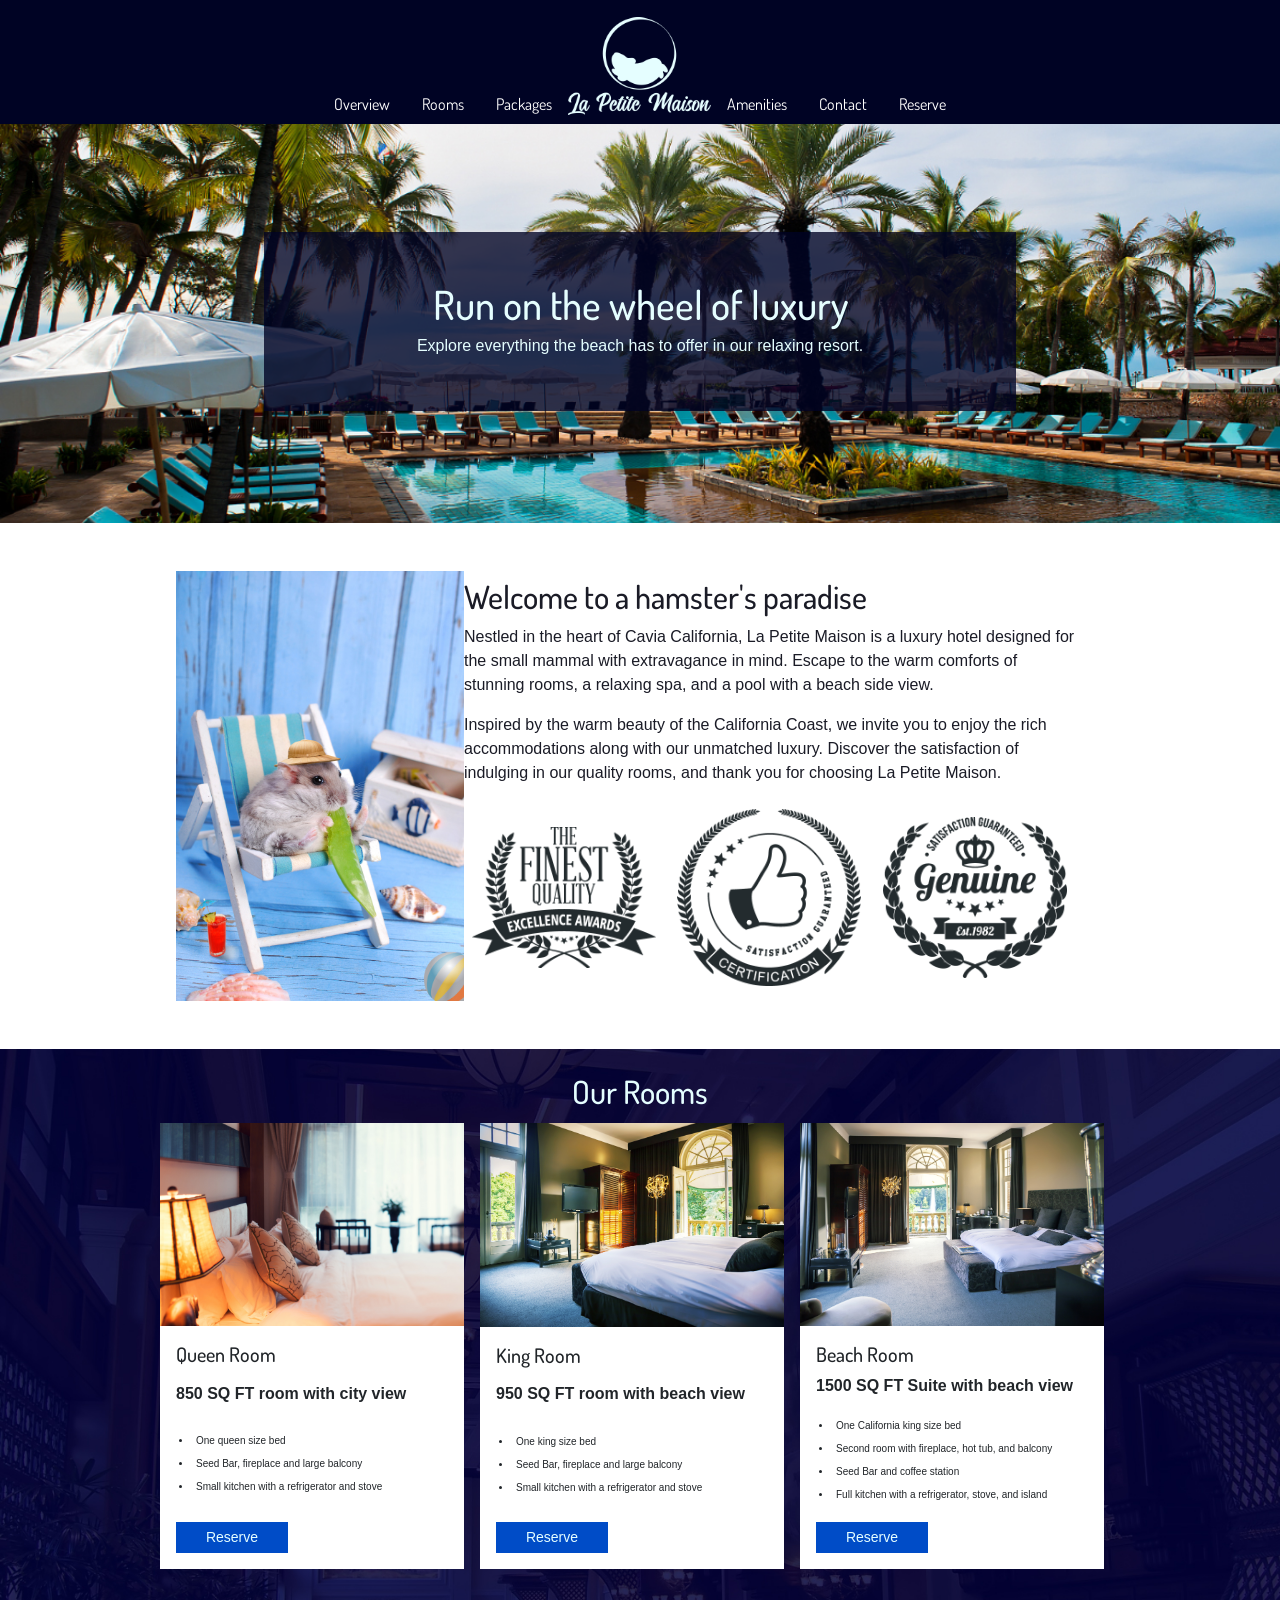
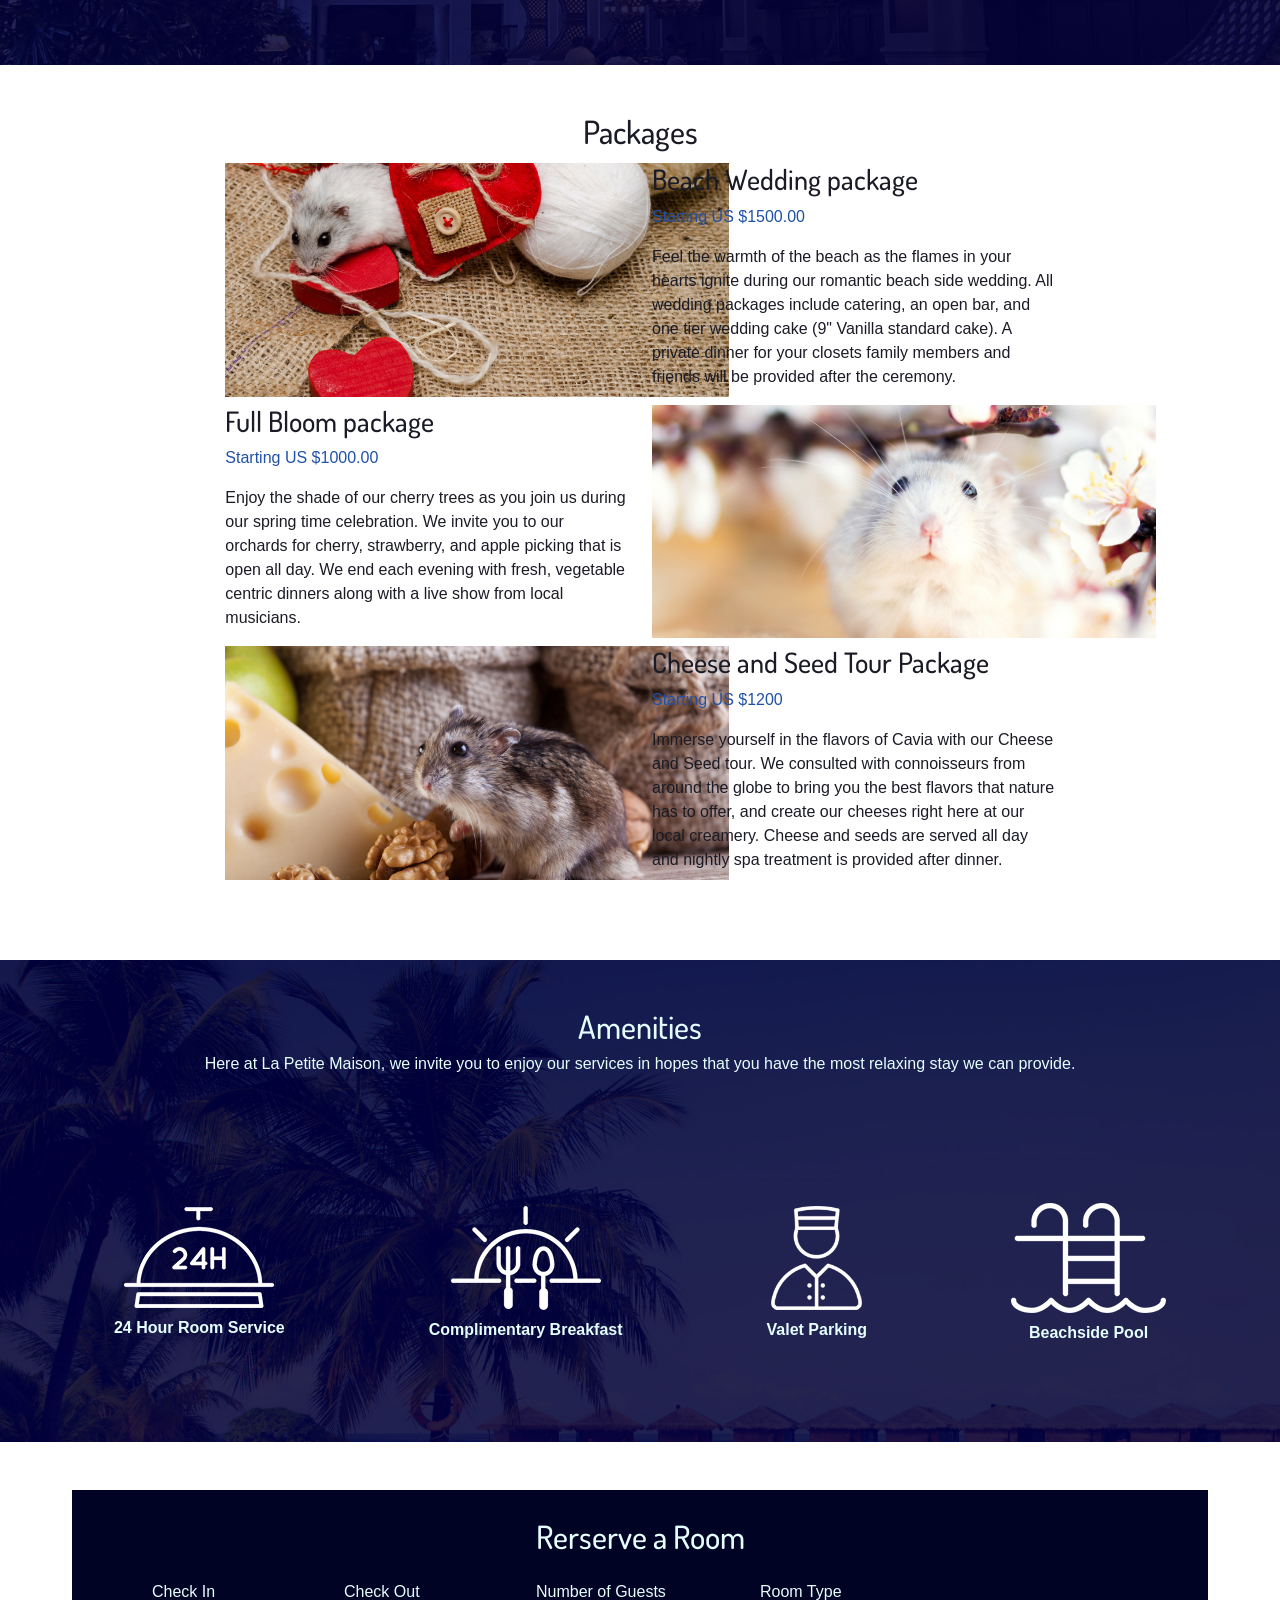
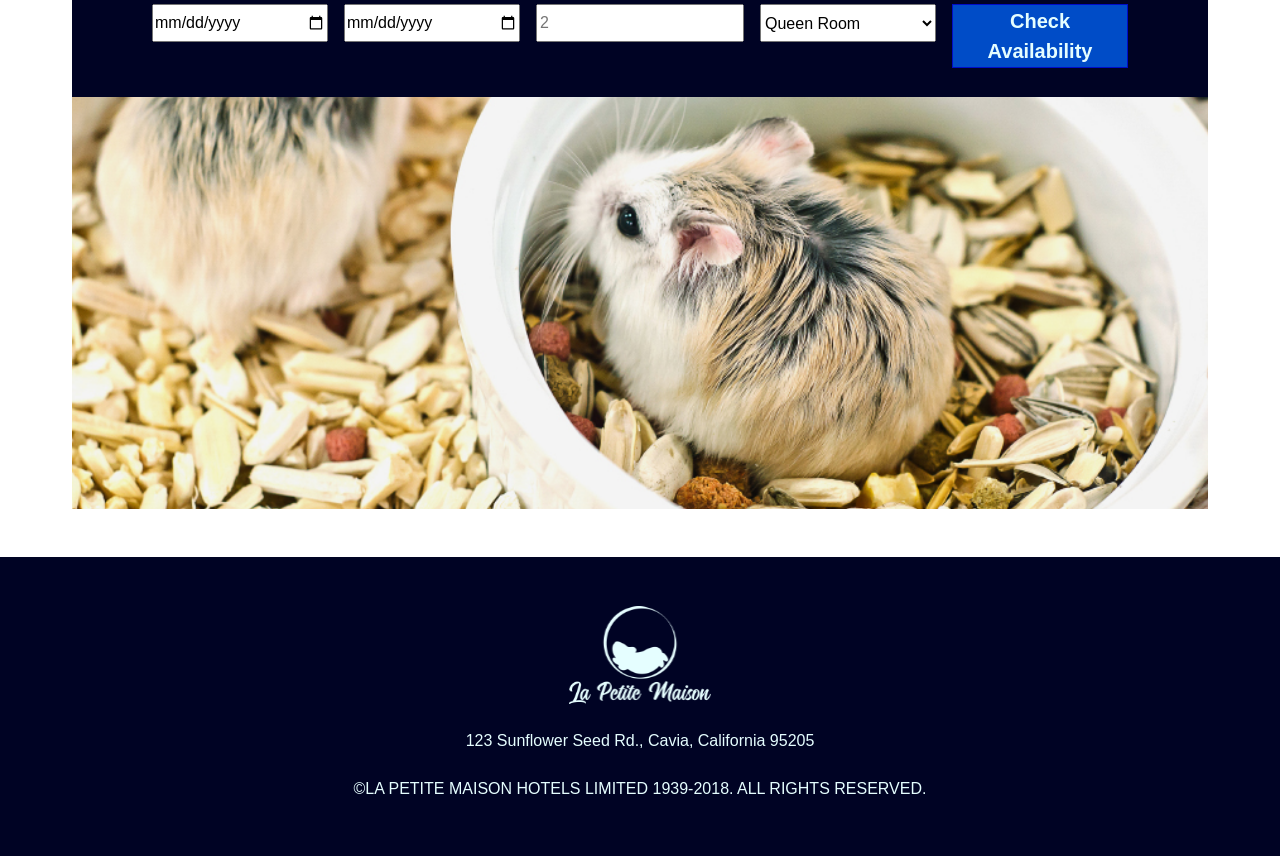
==== commit 5192df4b: "Finished desktop version working on responsiveness" ====
--- a/html/index.html
+++ b/html/index.html
@@ -19,23 +19,17 @@
 </head>
 
 <body>
-    <header id="top">
+    <!-- START Navbar -->
+    <header>
         <div class="container-fluid white-text dosis">
-            <!-- START Navbar -->
-
-            <!-- Created a button that will be the hambuger when the screen reaches a specific breaking point -->
-            <!-- <button class="navbar-toggler" type="button" data-bs-toggle="collapse" data-bs-target="#navmenu">
-    <span class="navbar-toggler-icon"></span>
-</button> -->
-            <!-- the ms-auto will align the ul to the right in navbar -->
-
-            <nav class="navbar-expand-lg navBgColor py-0 fixed-top">
-                <a href="#" class="toggle-button d-sm-block d-md-block d-lg-none d-xl-none d-xxl-none">
+            <nav class="navbar-expand-lg  navBgColor py-0 fixed-top">
+                <a href="#" class="toggle-button d-sm-block d-xl-none">
                     <span class="bar"></span>
                     <span class="bar"></span>
                     <span class="bar"></span>
                 </a>
-                <ul class="nav justify-content-center align-items-sm-end align-items-md-end align-items-lg-end pt-lg-3">
+                <ul
+                    class="nav d-flex justify-content-center align-items-sm-end align-items-md-end align-items-lg-end pt-lg-3">
                     <li class="nav-item">
                         <a class="nav-link text-white res-link" href="#overview">Overview</a>
                     </li>
@@ -64,25 +58,32 @@
         </div>
         <!-- END Navbar -->
         <!-- Header Image -->
-        <section class="header-bg-box container-fluid white-text dosis">
-            <div class="header-box p-md-5 p-sm-5">
-                <div class="header-box-items text-md-center text-sm-center">
-                    <h1>Run on the wheel of luxury</h1>
-                    <h6 class="source-sans">Explore everything the beach has to offer in our relaxing resort.
-                    </h6>
-                </div>
-            </div>
-        </section>
+        <a id="top" class="h-anchor"></a>
+        <div class="d-md-block d-none">
+            <section class="header-bg-box container-fluid white-text dosis">
+                <div class="header-box p-md-5 p-sm-5">
+                    <div class="header-box-items text-md-center text-sm-center">
+                        <h1>Run on the wheel of luxury</h1>
+                        <h6 class="source-sans">Explore everything the beach has to offer in our relaxing resort.
+                        </h6>
+                    </div>
+                </div>
+            </section>
+        </div>
+            <div class="container-fluid d-md-none d-sm-block">
+                <img src="../images/header.jpg" alt="">
+            </div>
     </header>
     <!-- Overview Content -->
     <!-- TODO fix image using object fit, fill? or cover? -->
-    <div class="row py-5 align-items-center justify-content-center p-1 source-sans black-text overview-height"
-        id="overview">
-        <div class="overview-content">
-            <div class="col-lg-3 col-md-4 col-sm-2 ov-col-one">
-                <img class="relaxedHam" src="../images/hamsterhomejpg.jpg" alt="hamster relaxing on pool chair">
-            </div>
-            <div class="col-lg-6 col-md-4 col-sm-6 ov-col-two">
+    <a id="overview" class="ov-anchor"></a>
+    <div class="container-fluid row py-5 align-items-center justify-content-center source-sans black-text">
+        <div class="overview-content flex-column flex-md-row align-items-center align-content-center">
+            <div class="col-md-6 col-12 ov-col-one">
+                <img class="relaxedHam" src="../images/hamsterhomejpg.jpg" alt="hamster relaxing on pool chair"
+                    width="369" height="416">
+            </div>
+            <div class="col-md-6 col-12 ov-col-two">
                 <h2 class="dosis">Welcome to a hamster's paradise</h2>
                 <p>Nestled in the heart of Cavia California, La Petite Maison is a luxury hotel designed for the
                     small mammal with extravagance in mind. Escape to the warm comforts of stunning rooms, a
@@ -91,25 +92,43 @@
                     accommodations along with our unmatched luxury. Discover the satisfaction of indulging in our
                     quality rooms, and thank you for choosing La Petite Maison.</p>
                 <div class="row award-images-container">
-                    <div
-                        class="col-lg-4 col-md-4 col-sm-4 column d-grid align-content-center justify-content-start p-0">
+                    <div class="col-lg-4 d-xl-block d-none d-grid align-content-center justify-content-start p-0">
                         <img class="award-images" src="../images/awardfinest.png" alt="award for finest quality">
                     </div>
-                    <div
-                        class="col-lg-4 col-md-4 col-sm-4 column  d-grid align-content-center justify-content-center p-0">
+                    <div class="col-lg-4 d-xl-block d-none d-grid align-content-center justify-content-center p-0">
                         <img class="award-images" src="../images/awardsatisfaction.png"
                             alt="statisfaction guaranteed award">
                     </div>
-                    <div class="col-lg-4 col-md-4 col-sm-4 column d-grid align-content-center justify-content-end p-0">
+                    <div class="col-lg-4 d-xl-block d-none d-grid align-content-center justify-content-end p-0">
                         <img class="award-images" src="../images/awardgenuine.png" alt="genuine award">
                     </div>
                 </div>
+                <!-- START carousel -->
+                <!-- TODO switch to a crossfade!! (bootstrap) -->
+                <div id="awardsCarousel" class="carousel slide d-block d-xl-none" data-bs-ride="carousel">
+                    <div class="carousel-inner d-flex justify-content-evenly">
+                        <div class="carousel-item active w-100">
+                            <img src="../images/awardfinest.png"
+                                class="d-block w-100 carousel-award-images d-flex justify-content-center"
+                                alt="award for finest quality">
+                        </div>
+                        <div class="carousel-item w-100">
+                            <img src="../images/awardsatisfaction.png" class="d-block w-100 carousel-award-images"
+                                alt="statisfaction guaranteed award">
+                        </div>
+                        <div class="carousel-item w-100">
+                            <img src="../images/awardgenuine.png" class="d-block w-100 carousel-award-images"
+                                alt="genuine award">
+                        </div>
+                    </div>
+                </div>
             </div>
         </div>
     </div>
     <!-- Rooms section -->
-    <div class="container-fluid pb-5 room-bg" id="rooms">
-        <div class="container room-card-row pb-5 pt-4 px-0">
+    <a id="rooms" class="rms-anchor"></a>
+    <div class="container-fluid pb-5 room-bg">
+        <div class="container-fluid pb-5 pt-4">
             <div class="row">
                 <div class="col-12 text-center pb-1">
                     <h2 class="white-text dosis">Our Rooms</h2>
@@ -166,7 +185,8 @@
         </div>
     </div>
     <!-- Packages section -->
-    <div class="container-fluid black-text source-sans" id="packages">
+    <a id="packages" class="p-anchor"></a>
+    <div class="container-fluid black-text source-sans">
         <h2 class="black-text text-center pt-5 pb-1 black-text dosis">Packages</h2>
         <div class="row">
             <div class="col-xl-2 col-lg-2 col-md-1"></div>
@@ -220,11 +240,11 @@
         </div>
     </div>
     <!-- Amenities section -->
+    <a id="amenities" class="a-anchor"></a>
     <div class="container-fluid white-text source-sans amenities-bg text-center pt-5" id="amenities">
         <h2 class="dosis">Amenities</h2>
         <h6>Here at La Petite Maison, we invite you to enjoy our services in hopes that you have the most relaxing stay
             we can provide.</h6>
-
         <div class="amenities-container">
             <div class="amenities-icons d-grid align-content-around">
                 <div class="amenities-sm-box">
@@ -253,46 +273,71 @@
         </div>
     </div>
     <!-- Reserve A Room section -->
-    <!-- TODO fix h2, needs to be inside reserve box above inputs and btn -->
-    <div class="container-fluid d-grid justify-content-center pb-5 white-text source-sans text-center" id="reserve">
-        <div class="reserve-bx">
-            <div class="row">
-                <h2 class="dosis">Rerserve a Room</h2>
-            </div>
-            <div class="col-1">
-
-            </div>
-            <div class="col-2 pt-5">
-                <label class="d-flex" for="check-in">Check In</label>
-                <input type="text" name="check-in" id="check-in" />
-            </div>
-            <div class="col-2 pt-5">
-                <label class="d-flex" for="check-out">Check Out</label>
-                <input type="text" name="check-out" id="check-out" />
-            </div>
-            <div class="col-2 pt-5">
-                <label class="d-flex" for="guests">Number of Guests</label>
-                <input type="text" name="guests" id="guests" />
-            </div>
-            <div class="col-2 pt-5">
-                <label class="d-flex" for="room-type">Room Type</label>
-                <input type="text" name="room-type" id="room-type" />
-            </div>
-            <div class="col-2 pt-5 align-content-between">
-                <button type="button" class="reserve-btn d-flex mt-4 white-text">Check Availability</button>
-            </div>
-            <div class="col-1">
-
+    <a id="reserve" class="res-anchor"></a>
+    <div class="container-fluid d-grid justify-content-center pb-5 white-text source-sans text-center">
+
+        <div class="reserve-bx d-grid align-content-center">
+            <h2 class="dosis">Rerserve a Room</h2>
+            <div class="input-bx d-flex">
+                <div class="inputs">
+                    <label class="d-flex" for="check-in">Check In</label>
+                    <input type="date" name="check-in" id="check-in" />
+                </div>
+                <div class="inputs">
+                    <label class="d-flex" for="check-out">Check Out</label>
+                    <input type="date" name="check-out" id="check-out" />
+                </div>
+                <div class="inputs">
+                    <label class="d-flex" for="guests">Number of Guests</label>
+                    <input type="number" name="guests" id="guests" min="1" placeholder="2" />
+                </div>
+                <div class="inputs">
+                    <label class="d-flex" for="room-type">Room Type</label>
+                    <select name="room-type" id="room-type">
+                        <option value="queen-room">Queen Room</option>
+                        <option value="king-Room">King Room</option>
+                        <option value="beach-Room">Beach Room</option>
+                    </select>
+                </div>
+                <div class="inputs">
+                    <button type="button" class="reserve-btn mt-4 white-text fw-bold btn-width">Check
+                        Availability</button>
+                </div>
             </div>
         </div>
         <img src="../images/hamsterreserve.jpg" class="reserve-img" alt="">
     </div>
     <!-- Contact section -->
-    <!-- TODO footer -->
-
+    <a id="contact" class="c-anchor"></a>
+    <footer class="white-text source-sans">
+        <div class="container-fluid">
+            <div class="row d-flex justify-content-center pt-5">
+                <a href="#" class="d-flex justify-content-center"><img src="../images/Logo.png" class="ft-logo-img"
+                        alt="hotel logo"></a>
+            </div>
+            <div class="row d-flex justify-content-center pt-4">
+                123 Sunflower Seed Rd., Cavia, California 95205
+            </div>
+            <div class="row d-flex justify-content-center pt-4">
+                ©LA PETITE MAISON HOTELS LIMITED 1939-2018. ALL RIGHTS RESERVED.
+            </div>
+        </div>
+    </footer>
     <script src="https://cdn.jsdelivr.net/npm/bootstrap@5.2.2/dist/js/bootstrap.bundle.min.js"
         integrity="sha384-OERcA2EqjJCMA+/3y+gxIOqMEjwtxJY7qPCqsdltbNJuaOe923+mo//f6V8Qbsw3"
         crossorigin="anonymous"></script>
 </body>
 
-</html>+</html>
+
+
+<!-- Created a button that will be the hambuger when the screen reaches a specific breaking point -->
+<!-- <button class="navbar-toggler" type="button" data-bs-toggle="collapse" data-bs-target="#navmenu">
+    <span class="navbar-toggler-icon"></span>
+</button> -->
+<!-- the ms-auto will align the ul to the right in navbar -->
+<!-- Created a button that will be the hambuger when the screen reaches a specific breaking point -->
+<!-- <button class="navbar-toggler" type="button" data-bs-toggle="collapse" data-bs-target="#navmenu">
+    <span class="navbar-toggler-icon"></span>
+</button> -->
+<!-- the ms-auto will align the ul to the right in navbar -->
--- a/css/styles.css
+++ b/css/styles.css
@@ -1,6 +1,10 @@
 @import url('https://fonts.googleapis.com/css2?family=Dosis&family=Poor+Story&family=Source+Sans+Pro&family=Space+Mono&display=swap');
 
 /* START Global Selectors */
+body {
+    margin: 0;
+}
+
 .navBgColor {
     background: #000324;
 }
@@ -9,11 +13,11 @@
     display: flex;
     justify-content: baseline;
 }
-
+/* this helps the body content appear right below the fixed navbar instead of behind it */
 body::before {
     display: block;
     content: '';
-    height: 120px;
+    height: 7.5rem;
 }
 
 /* END Global Selectors */
@@ -68,10 +72,10 @@
     flex-direction: column;
 }
 
-
+/* 
 nav {
-    height: 120px;
-}
+    height: 7.5rem;
+} */
 
 .logo-img {
     max-width: 9rem;
@@ -103,11 +107,11 @@
 .relaxedHam {
     display: flex;
     justify-content: center;
-    max-width: 23rem;
-    max-height: 26rem;
+    max-width: 100%;
+    height: auto;
     margin: auto;
     object-fit: cover;
-}
+    object-position: 70% 40%;}
 
 .card {
     border-radius: 0;
@@ -134,9 +138,10 @@
     padding: .5rem;
 }
 
-.overview-height {
-    display: flex;
-    min-height: 30rem;
+.carousel-award-images {
+    max-width: 9rem;
+    height: auto;
+    padding: 1rem;
 }
 
 .overview-content {
@@ -144,7 +149,7 @@
     justify-content: center;
     flex-wrap: wrap;
     min-height: 20rem;
-    width: auto;
+    width: 100%;
 }
 
 .ov-col-one {
@@ -163,11 +168,6 @@
     background-image: url('../images/bg2.jpg');
     background-repeat: no-repeat;
     background-size: cover;
-}
-
-.room-card-row {
-    min-width: 60rem;
-    height: auto;
 }
 
 .center-list {
@@ -189,7 +189,7 @@
     margin: auto, 0;
     padding: 0%;
     object-fit: cover;
-    object-position: -1.5rem;
+    object-position: -1rem;
 }
 
 .rooms-cards {
@@ -201,14 +201,12 @@
     color: #1F51A8;
 }
 
-.col-height {
-    /* width: 30%; */
-}
 
 .amenities-bg {
     background-image: url('../images/bg.jpg');
     background-repeat: no-repeat;
     background-size: cover;
+    
 }
 
 .amenities-container {
@@ -218,7 +216,7 @@
     gap: 9rem;
     min-height: 20rem;
     margin: 3rem;
-    padding: 2rem;
+    /* padding: 2rem; */
 }
 
 .valet-icon {
@@ -230,10 +228,11 @@
     width: 71rem;
     height: 25.8rem;
     object-fit: cover;
+    object-position: 40% 70%;
 }
 
 .reserve-bx {
-    max-width: 1137px;
+    max-width: 71rem;
     min-height: 207px;
     background-color: #000324;
     display: flex;
@@ -243,8 +242,57 @@
 
 .reserve-btn {
     background-color: #004CC7;
-    border: none;
-}
+    border: #000DC7 solid 1px;
+    min-height: 2.375rem;
+    width: 11.8rem;
+    font-size: 20px;
+}
+
+.input-bx {
+    gap: 1rem;
+}
+
+.btn-width {
+    max-width: 11rem;
+}
+
+input {
+    min-width: 11rem;
+    min-height: 2.375rem;
+}
+
+select {
+    min-width: 11rem;
+    min-height: 2.375rem;
+}
+
+footer {
+    background-color: #000324;
+    width: 100%;
+    min-height: 18.7rem;
+}
+
+.ft-logo-img {
+    max-width: 8.9rem;
+    max-height: auto;
+}
+/* I created 'invisible' a tags with their respective classes below that have the same height as the navbar so the navbar wont hide the top of the content, since the navbar is fixed. */
+a.ov-anchor, a.h-anchor, a.rms-anchor, a.p-anchor, a.a-anchor, a.res-anchor, a.c-anchor {
+    display: block;
+    position: relative;
+    top: -7.5rem;
+    visibility: hidden;
+}
+
+/* .main-reserve-bx {
+    padding-left: 13rem;
+    padding-bottom: 4rem;
+} */
+
+/* .input-container {
+    width: 71rem;
+    gap: 1rem;
+} */
 
 /* END custom selectors */
 
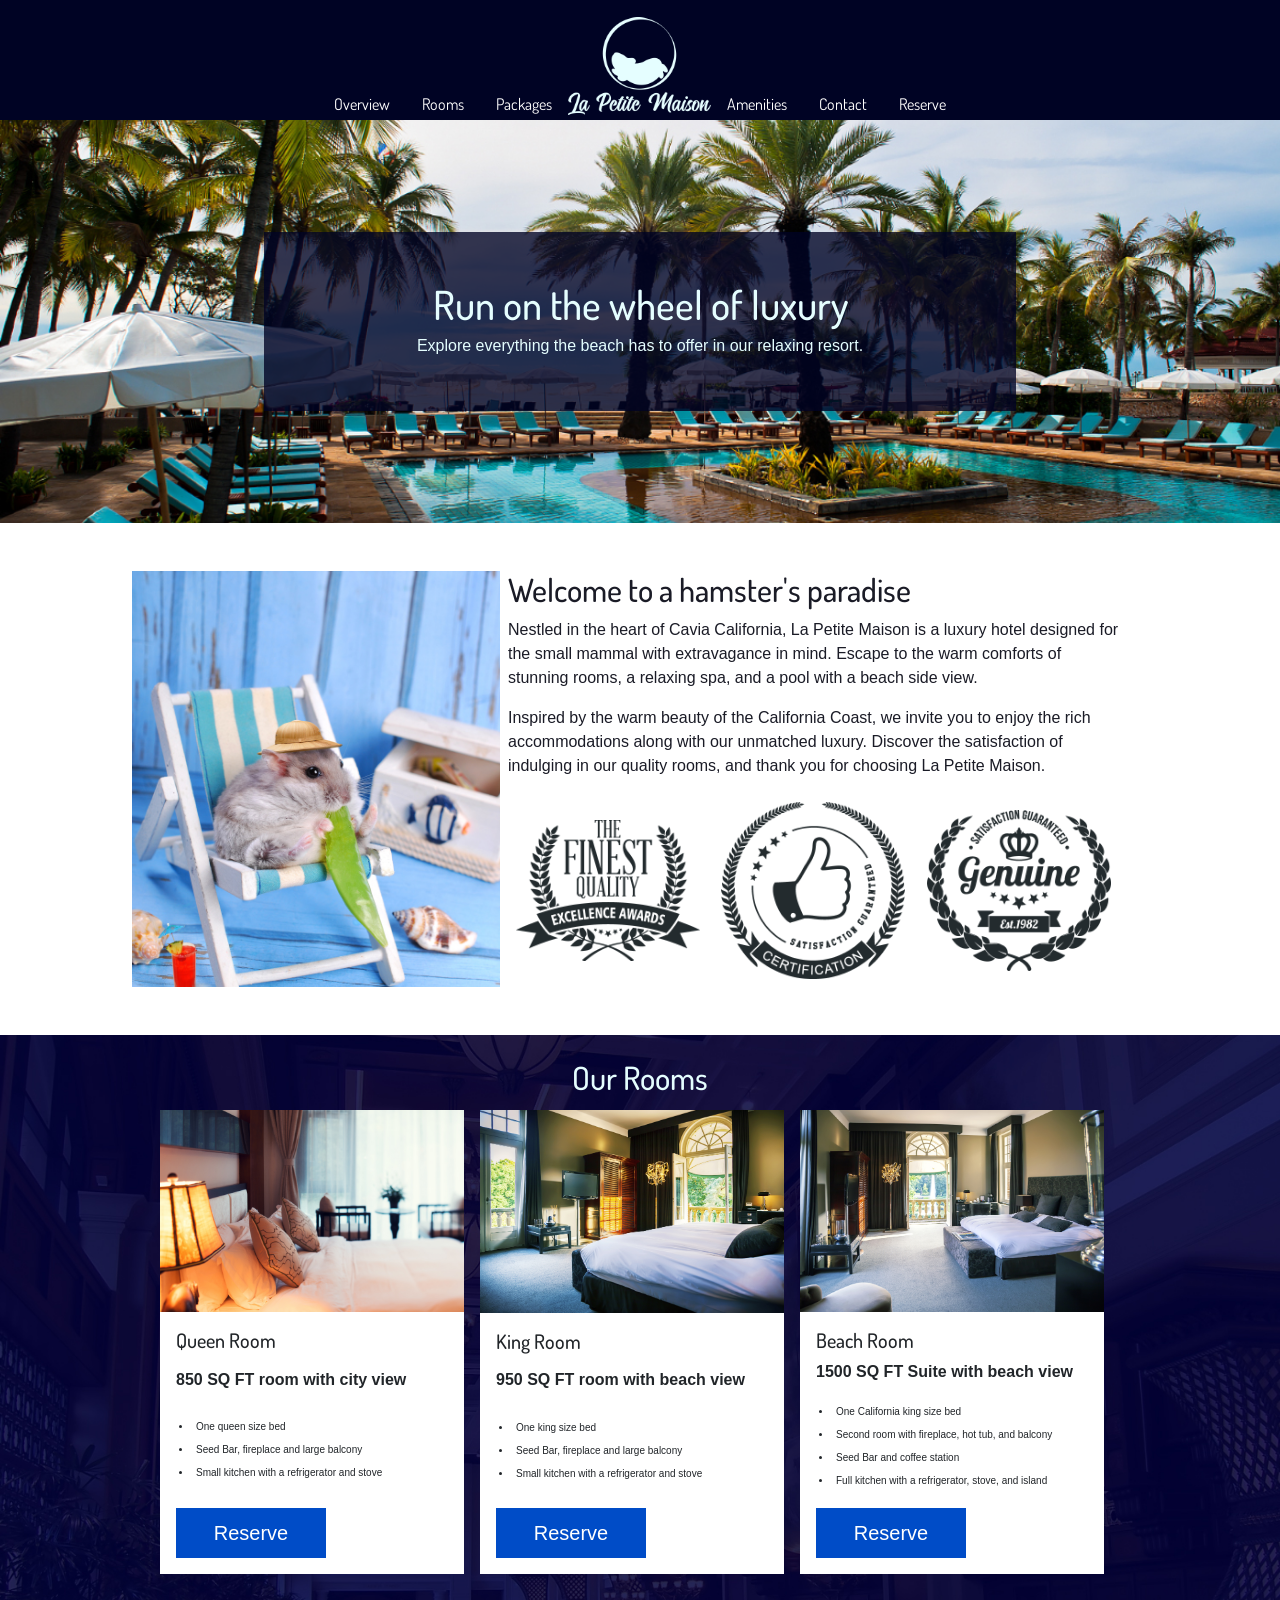
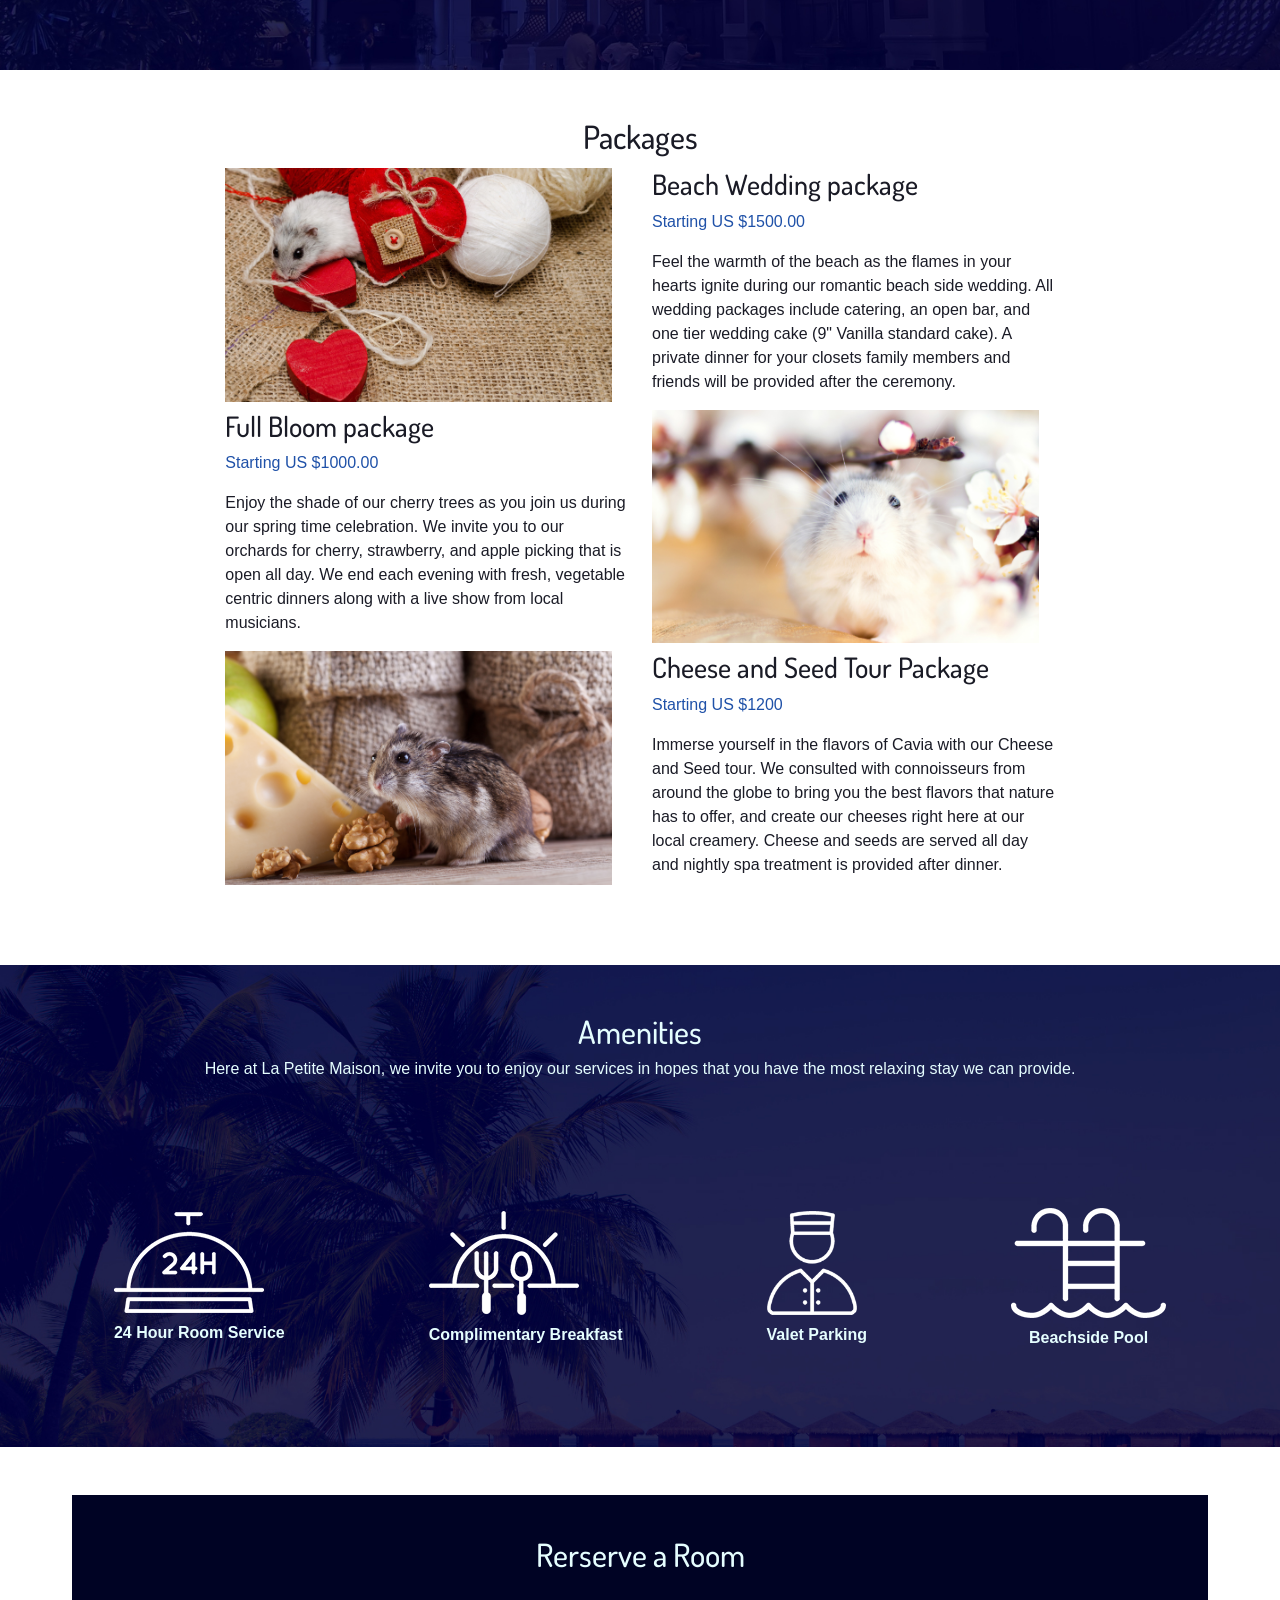
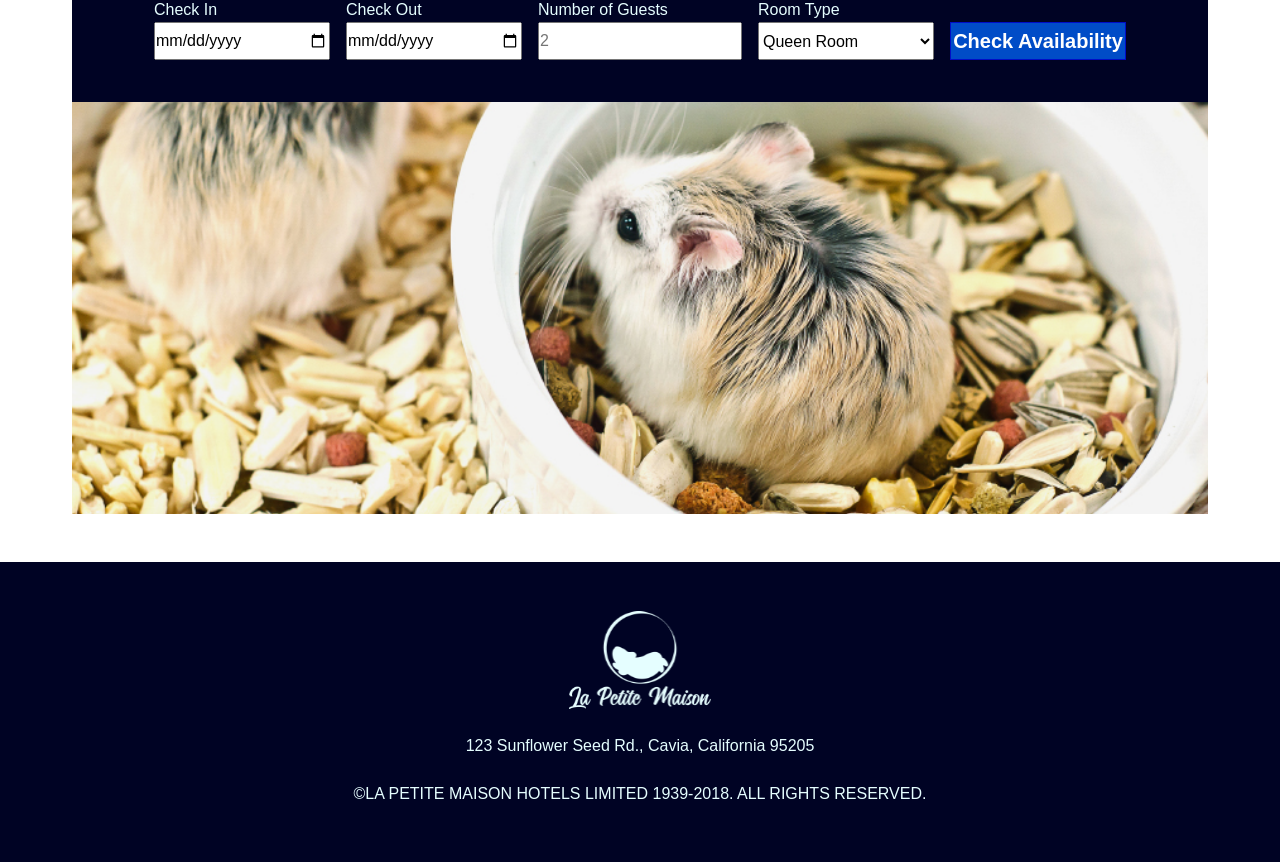
==== commit fdd8df2e: "Added responsiveness to header and main content" ====
--- a/html/index.html
+++ b/html/index.html
@@ -21,15 +21,40 @@
 <body>
     <!-- START Navbar -->
     <header>
-        <div class="container-fluid white-text dosis">
-            <nav class="navbar-expand-lg  navBgColor py-0 fixed-top">
-                <a href="#" class="toggle-button d-sm-block d-xl-none">
-                    <span class="bar"></span>
-                    <span class="bar"></span>
-                    <span class="bar"></span>
+        <!-- START small screens dropdown nav -->
+        <nav class="navbar navbar-expand-lg navbar-dark navBgColor d-block d-md-none white-text source-sans">
+            <div class="container-fluid">
+                <a class="navbar-brand" href="#top">
+                    <img class="logo-img" src="../images/Logo.png" alt="">
                 </a>
-                <ul
-                    class="nav d-flex justify-content-center align-items-sm-end align-items-md-end align-items-lg-end pt-lg-3">
+                <button class="navbar-toggler" type="button" data-bs-toggle="collapse"
+                    data-bs-target="#navbarNavDarkDropdown" aria-controls="navbarNavDarkDropdown" aria-expanded="false"
+                    aria-label="Toggle navigation">
+                    <span class="navbar-toggler-icon"></span>
+                </button>
+                <div class="collapse navbar-collapse" id="navbarNavDarkDropdown">
+                    <ul class="navbar-nav">
+                        <li class="nav-item dropdown">
+                            <!-- <a class="nav-link dropdown-toggle white-text source-sans" href="#" role="button" data-bs-toggle="dropdown"
+                                aria-expanded="false">
+                            </a> -->
+                            <ul class="dropdown-menu navBgColor d-sm-flex d-grid ">
+                                <li><a class="dropdown-item" href="#overview">Overview</a></li>
+                                <li><a class="dropdown-item" href="#rooms">Rooms</a></li>
+                                <li><a class="dropdown-item" href="#packages">Packages</a></li>
+                                <li><a class="dropdown-item" href="#amenities">Amenities</a></li>
+                                <li><a class="dropdown-item" href="#contact">Contact</a></li>
+                                <li><a class="dropdown-item" href="#reserve">Reserve</a></li>
+                            </ul>
+                        </li>
+                    </ul>
+                </div>
+            </div>
+        </nav>
+        <!-- END dropdown nav -->
+        <div class="container-fluid white-text dosis hide-lg-nav">
+            <nav class=" navBgColor py-0 fixed-top d-none d-md-block">
+                <ul class="nav d-flex justify-content-center align-items-sm-end pt-lg-3 ">
                     <li class="nav-item">
                         <a class="nav-link text-white res-link" href="#overview">Overview</a>
                     </li>
@@ -50,39 +75,40 @@
                     <li class="nav-item">
                         <a class="nav-link text-white res-link" href="#contact">Contact</a>
                     </li>
-                    <li class="nav-item resBtn">
+                    <li class="nav-item">
                         <a class="nav-link text-white res-link" href="#reserve">Reserve</a>
                     </li>
                 </ul>
             </nav>
+
         </div>
         <!-- END Navbar -->
         <!-- Header Image -->
         <a id="top" class="h-anchor"></a>
-        <div class="d-md-block d-none">
-            <section class="header-bg-box container-fluid white-text dosis">
-                <div class="header-box p-md-5 p-sm-5">
-                    <div class="header-box-items text-md-center text-sm-center">
-                        <h1>Run on the wheel of luxury</h1>
-                        <h6 class="source-sans">Explore everything the beach has to offer in our relaxing resort.
-                        </h6>
-                    </div>
-                </div>
-            </section>
-        </div>
-            <div class="container-fluid d-md-none d-sm-block">
-                <img src="../images/header.jpg" alt="">
-            </div>
+        <!-- <div class="d-lg-block d-none"> -->
+        <section class="header-bg-box white-text dosis">
+            <div class="header-box p-md-5 p-sm-5">
+                <div class="header-box-items text-md-center text-sm-center">
+                    <h1>Run on the wheel of luxury</h1>
+                    <h6 class="source-sans">Explore everything the beach has to offer in our relaxing resort.
+                    </h6>
+                </div>
+            </div>
+        </section>
+        <!-- </div> -->
+        <!-- medium screens and smaller -->
+
+
     </header>
     <!-- Overview Content -->
     <!-- TODO fix image using object fit, fill? or cover? -->
     <a id="overview" class="ov-anchor"></a>
     <div class="container-fluid row py-5 align-items-center justify-content-center source-sans black-text">
-        <div class="overview-content flex-column flex-md-row align-items-center align-content-center">
-            <div class="col-md-6 col-12 ov-col-one">
-                <img class="relaxedHam" src="../images/hamsterhomejpg.jpg" alt="hamster relaxing on pool chair"
-                    width="369" height="416">
-            </div>
+        <div
+            class="overview-content flex-column flex-lg-row align-items-center align-content-center flex-sm-column-reverse">
+            <!-- <div class="col-md-6 col-12 ov-col-one"> -->
+            <img class="relaxedHam" src="../images/hamsterhomejpg.jpg" alt="hamster relaxing on pool chair">
+            <!-- </div> -->
             <div class="col-md-6 col-12 ov-col-two">
                 <h2 class="dosis">Welcome to a hamster's paradise</h2>
                 <p>Nestled in the heart of Cavia California, La Petite Maison is a luxury hotel designed for the
@@ -103,20 +129,19 @@
                         <img class="award-images" src="../images/awardgenuine.png" alt="genuine award">
                     </div>
                 </div>
-                <!-- START carousel -->
-                <!-- TODO switch to a crossfade!! (bootstrap) -->
+                <!-- START overview carousel -->
                 <div id="awardsCarousel" class="carousel slide d-block d-xl-none" data-bs-ride="carousel">
-                    <div class="carousel-inner d-flex justify-content-evenly">
-                        <div class="carousel-item active w-100">
+                    <div class="carousel-inner d-flex justify-content-center">
+                        <div class="carousel-item active w-100" data-bs-interval="4000">
                             <img src="../images/awardfinest.png"
                                 class="d-block w-100 carousel-award-images d-flex justify-content-center"
                                 alt="award for finest quality">
                         </div>
-                        <div class="carousel-item w-100">
+                        <div class="carousel-item w-100" data-bs-interval="4000">
                             <img src="../images/awardsatisfaction.png" class="d-block w-100 carousel-award-images"
                                 alt="statisfaction guaranteed award">
                         </div>
-                        <div class="carousel-item w-100">
+                        <div class="carousel-item w-100" data-bs-interval="4000">
                             <img src="../images/awardgenuine.png" class="d-block w-100 carousel-award-images"
                                 alt="genuine award">
                         </div>
@@ -128,7 +153,8 @@
     <!-- Rooms section -->
     <a id="rooms" class="rms-anchor"></a>
     <div class="container-fluid pb-5 room-bg">
-        <div class="container-fluid pb-5 pt-4">
+        <!-- START room cards -->
+        <div class="container-fluid pb-5 pt-4 d-none d-lg-block">
             <div class="row">
                 <div class="col-12 text-center pb-1">
                     <h2 class="white-text dosis">Our Rooms</h2>
@@ -183,7 +209,79 @@
                 </div>
             </div>
         </div>
+        <!-- END room cards -->
+        <!-- START rooms carousel -->
+        <div id="carouselExampleIndicators" class="carousel slide d-block d-lg-none p-5" data-bs-ride="true">
+            <div class="carousel-indicators">
+                <button type="button" data-bs-target="#carouselExampleIndicators" data-bs-slide-to="0" class="active"
+                    aria-current="true" aria-label="Slide 1"></button>
+                <button type="button" data-bs-target="#carouselExampleIndicators" data-bs-slide-to="1"
+                    aria-label="Slide 2"></button>
+                <button type="button" data-bs-target="#carouselExampleIndicators" data-bs-slide-to="2"
+                    aria-label="Slide 3"></button>
+            </div>
+            <div class="carousel-inner d-flex justify-content-evenly">
+                <div class="carousel-item active">
+                    <div class="card h-100">
+                        <img src="../images/room1.jpg" class="card-img-top" alt="queen room with city view">
+                        <div class="card-body d-grid align-content-between">
+                            <h5 class="card-title dosis">Queen Room</h5>
+                            <p class="card-text"><strong>850 SQ FT room with city view</strong></p>
+                            <ul class="center-list">
+                                <li class="p-1">One queen size bed</li>
+                                <li class="p-1">Seed Bar, fireplace and large balcony</li>
+                                <li class="p-1">Small kitchen with a refrigerator and stove</li>
+                            </ul>
+                            <button type="button" class="btn btn-sm rooms-btn">Reserve</button>
+                        </div>
+                    </div>
+                </div>
+                <div class="carousel-item">
+                    <div class="card h-100">
+                        <img src="../images/room3.jpg" class="card-img-top" alt="picture of king room">
+                        <div class="card-body d-grid align-content-between">
+                            <h5 class="card-title dosis">King Room</h5>
+                            <p class="card-text"><strong>950 SQ FT room with beach view</strong></p>
+                            <ul class="center-list">
+                                <li class="p-1">One king size bed</li>
+                                <li class="p-1">Seed Bar, fireplace and large balcony</li>
+                                <li class="p-1">Small kitchen with a refrigerator and stove</li>
+                            </ul>
+                            <button type="button" class="btn btn-sm rooms-btn">Reserve</button>
+                        </div>
+                    </div>
+                </div>
+                <div class="carousel-item">
+                    <div class="card h-100">
+                        <img src="../images/room2.jpg" class="card-img-top" alt="picture of beach room">
+                        <div class="card-body d-grid align-content-between">
+                            <h5 class="card-title dosis">Beach Room</h5>
+                            <p><strong>1500 SQ FT Suite with beach view</strong></p>
+                            <ul class="center-list">
+                                <li class="p-1">One California king size bed</li>
+                                <li class="p-1">Second room with fireplace, hot tub, and balcony</li>
+                                <li class="p-1">Seed Bar and coffee station</li>
+                                <li class="p-1">Full kitchen with a refrigerator, stove, and island</li>
+                            </ul>
+                            <button type="button" class="btn btn-sm rooms-btn">Reserve</button>
+                        </div>
+                    </div>
+                </div>
+            </div>
+            <button class="carousel-control-prev" type="button" data-bs-target="#carouselExampleIndicators"
+                data-bs-slide="prev">
+                <span class="carousel-control-prev-icon" aria-hidden="true"></span>
+                <span class="visually-hidden">Previous</span>
+            </button>
+            <button class="carousel-control-next" type="button" data-bs-target="#carouselExampleIndicators"
+                data-bs-slide="next">
+                <span class="carousel-control-next-icon" aria-hidden="true"></span>
+                <span class="visually-hidden">Next</span>
+            </button>
+        </div>
     </div>
+    <!-- END rooms carousel -->
+    
     <!-- Packages section -->
     <a id="packages" class="p-anchor"></a>
     <div class="container-fluid black-text source-sans">
@@ -300,7 +398,7 @@
                     </select>
                 </div>
                 <div class="inputs">
-                    <button type="button" class="reserve-btn mt-4 white-text fw-bold btn-width">Check
+                    <button type="button" class="reserve-btn mt-4 fw-bold btn-width">Check
                         Availability</button>
                 </div>
             </div>
@@ -327,17 +425,4 @@
         integrity="sha384-OERcA2EqjJCMA+/3y+gxIOqMEjwtxJY7qPCqsdltbNJuaOe923+mo//f6V8Qbsw3"
         crossorigin="anonymous"></script>
 </body>
-
-</html>
-
-
-<!-- Created a button that will be the hambuger when the screen reaches a specific breaking point -->
-<!-- <button class="navbar-toggler" type="button" data-bs-toggle="collapse" data-bs-target="#navmenu">
-    <span class="navbar-toggler-icon"></span>
-</button> -->
-<!-- the ms-auto will align the ul to the right in navbar -->
-<!-- Created a button that will be the hambuger when the screen reaches a specific breaking point -->
-<!-- <button class="navbar-toggler" type="button" data-bs-toggle="collapse" data-bs-target="#navmenu">
-    <span class="navbar-toggler-icon"></span>
-</button> -->
-<!-- the ms-auto will align the ul to the right in navbar -->+</html>
--- a/css/styles.css
+++ b/css/styles.css
@@ -1,18 +1,20 @@
 @import url('https://fonts.googleapis.com/css2?family=Dosis&family=Poor+Story&family=Source+Sans+Pro&family=Space+Mono&display=swap');
 
 /* START Global Selectors */
-body {
+* {
     margin: 0;
-}
-
-.navBgColor {
-    background: #000324;
-}
-
-.nav-link {
-    display: flex;
-    justify-content: baseline;
-}
+    padding: 0;
+}
+
+html, body {
+    height: 100%;
+}
+
+img {
+    max-width: 100%;
+    display: block;
+}
+
 /* this helps the body content appear right below the fixed navbar instead of behind it */
 body::before {
     display: block;
@@ -20,10 +22,6 @@
     height: 7.5rem;
 }
 
-/* END Global Selectors */
-
-/* START custom selectors */
-
 .black-text {
     color: #1A1B26;
 }
@@ -38,55 +36,40 @@
 
 .source-sans {
     font-family: 'Source Sans Pro', sans-serif;
+}
+
+section {
+    width: 100%;
+}
+
+/* END Global Selectors */
+
+/* START navbar selectors/classes */
+
+.navBgColor {
+    background: #000324;
+}
+
+.nav-link {
+    display: flex;
+    justify-content: baseline;
+}
+
+.nav {
+    height: 7.5rem;
+}
+
+.logo-img {
+    max-width: 9rem;
+    height: auto;
 }
 
 .res-link:hover {
     outline: #E5FEFF solid 1px;
     outline-offset: -0.5rem;
-    /* padding: 1px 3px 1px 3px; */
-}
-
-.header-bg-box {
-    background-image: url('../images/header.jpg');
-    width: auto, 0;
-    min-height: 20rem;
-    background-repeat: no-repeat;
-    background-size: cover;
-    background-position: center;
-    display: flex;
-    justify-content: center;
-}
-
-.header-box {
-    display: flex;
-    justify-content: center;
-    min-width: 47rem;
-    height: auto, 0;
-    background-color: #000324c8;
-    margin: 7rem;
-}
-
-.header-box-items {
-    display: flex;
-    justify-content: center;
-    flex-direction: column;
-}
-
-/* 
-nav {
-    height: 7.5rem;
-} */
-
-.logo-img {
-    max-width: 9rem;
-    height: auto;
-}
-
-.resBtn {
-    /* margin-bottom: 6px; */
-}
-
-.toggle-button {
+}
+
+/* .toggle-button {
     position: absolute;
     top: .75rem;
     right: 1rem;
@@ -102,17 +85,117 @@
     width: 100%;
     background-color: white;
     border-radius: 10px;
-}
-
+} */
+
+.dropdown-item {
+    color: #E5FEFF;
+    font-family: 'Source Sans Pro', sans-serif;
+}
+
+/* I created 'invisible' <a> tags with their respective classes below that have the same height as the navbar so the navbar wont hide the top of the content, since the navbar is fixed. */
+a.ov-anchor, a.h-anchor, a.rms-anchor, a.p-anchor, a.a-anchor, a.res-anchor, a.c-anchor {
+    display: block;
+    position: relative;
+    top: -7.5rem;
+    visibility: hidden;
+}
+
+
+/* END navbar selectors/classes */
+
+/* START header selectors/classes */
+
+.header-bg-box {
+    background-image: url('../images/header.jpg');
+    width: auto, 0;
+    min-height: 20rem;
+    background-repeat: no-repeat;
+    background-size: cover;
+    background-position: center;
+    display: flex;
+    justify-content: center;
+}
+
+.sm-header-img {
+    min-width: 100%;
+    max-height: 31.25rem;
+}
+
+.sm-header {
+    width: 100%;
+}
+
+.header-box {
+    text-align: center;
+    display: flex;
+    justify-content: center;
+    width: 47rem;
+    height: auto, 0;
+    background-color: #000324c8;
+    margin: 7rem;
+}
+
+.header-box-items {
+    display: flex;
+    justify-content: center;
+    flex-direction: column;
+}
+
+/* END header selectors/classes */
+
+/* START overview selectors/classes */
 .relaxedHam {
     display: flex;
-    justify-content: center;
-    max-width: 100%;
-    height: auto;
-    margin: auto;
+    justify-content: end;
+    width: 23rem;
+    height: 26rem;
     object-fit: cover;
-    object-position: 70% 40%;}
-
+}
+
+.award-images-container {
+    display: flex;
+    justify-content: center;
+    margin: 0rem;
+    max-width: 47.5rem;
+    height: auto;
+}
+
+.award-images {
+    max-width: 12.5rem;
+    height: auto;
+    padding: .5rem;
+}
+
+.carousel-award-images {
+    max-width: 9rem;
+    height: auto;
+    padding: 1rem;
+}
+
+.overview-content {
+    display: flex;
+    justify-content: center;
+    flex-wrap: wrap;
+    min-height: 20rem;
+    width: 100%;
+    gap: .5rem;
+}
+
+.ov-col-one {
+    display: flex;
+    justify-content: end;
+}
+
+.ov-col-two {
+    display: grid;
+    align-items: center;
+    /* min-height: 10rem;
+    width: 10rem, 0; */
+}
+
+/* END overview selectors/classes */
+
+/* START rooms selectors/classes */
 .card {
     border-radius: 0;
     border: none;
@@ -124,46 +207,6 @@
     border-radius: 0;
 }
 
-.award-images-container {
-    display: flex;
-    justify-content: center;
-    margin: 0rem;
-    max-width: 47.5rem;
-    height: auto;
-}
-
-.award-images {
-    max-width: 12.5rem;
-    height: auto;
-    padding: .5rem;
-}
-
-.carousel-award-images {
-    max-width: 9rem;
-    height: auto;
-    padding: 1rem;
-}
-
-.overview-content {
-    display: flex;
-    justify-content: center;
-    flex-wrap: wrap;
-    min-height: 20rem;
-    width: 100%;
-}
-
-.ov-col-one {
-    min-height: 15rem;
-    width: 18rem;
-}
-
-.ov-col-two {
-    display: grid;
-    align-items: center;
-    min-height: 10rem;
-    width: 10rem, 0;
-}
-
 .room-bg {
     background-image: url('../images/bg2.jpg');
     background-repeat: no-repeat;
@@ -176,12 +219,27 @@
 }
 
 .rooms-btn {
+    /* 
+    max-width: 7rem;
+    height: auto;
+    background-color: #004CC7;
+     */
+    background-color: #004CC7;
+    min-height: 3.125rem;
+    width: 9.375rem;
+    font-size: 20px;
     border-radius: 0px;
-    max-width: 7rem;
-    height: auto;
-    background-color: #004CC7;
-    color: #E5FEFF;
-}
+    color: white;
+}
+
+.rooms-cards {
+    max-width: 20rem;
+    height: auto, 0;
+}
+
+/* END rooms selectors/classes */
+
+/* START packages selectors/classes */
 
 .packages-img {
     width: 32.5rem;
@@ -192,15 +250,18 @@
     object-position: -1rem;
 }
 
-.rooms-cards {
-    max-width: 20rem;
-    height: auto, 0;
-}
-
 .package-price-text {
     color: #1F51A8;
 }
 
+.packages-btn {
+    background-color: #004CC7;
+    min-height: 2.375rem;
+    width: 11.8rem;
+    font-size: 20px;
+}
+
+/* START amenities selectors/packages */
 
 .amenities-bg {
     background-image: url('../images/bg.jpg');
@@ -220,9 +281,13 @@
 }
 
 .valet-icon {
-    width: auto;
-    height: 104px;
-}
+    max-width: auto;
+    max-height: 104px;
+}
+
+/* END amenities selectors/classes */
+
+/* START reserve a room selectors/classes */
 
 .reserve-img {
     width: 71rem;
@@ -246,6 +311,7 @@
     min-height: 2.375rem;
     width: 11.8rem;
     font-size: 20px;
+    color: white;
 }
 
 .input-bx {
@@ -266,6 +332,10 @@
     min-height: 2.375rem;
 }
 
+/* END reserve a room selectors/classes */
+
+/* START footer selectors/classes */
+
 footer {
     background-color: #000324;
     width: 100%;
@@ -276,25 +346,11 @@
     max-width: 8.9rem;
     max-height: auto;
 }
-/* I created 'invisible' a tags with their respective classes below that have the same height as the navbar so the navbar wont hide the top of the content, since the navbar is fixed. */
-a.ov-anchor, a.h-anchor, a.rms-anchor, a.p-anchor, a.a-anchor, a.res-anchor, a.c-anchor {
-    display: block;
-    position: relative;
-    top: -7.5rem;
-    visibility: hidden;
-}
-
-/* .main-reserve-bx {
-    padding-left: 13rem;
-    padding-bottom: 4rem;
-} */
-
-/* .input-container {
-    width: 71rem;
-    gap: 1rem;
-} */
-
+
+/* END footer selectors/classes */
 /* END custom selectors */
+
+/* Media queries */
 
 @media (max-width: 540px) {
     .toggle-button {
@@ -304,4 +360,38 @@
     .nav-link {
         display: none;
     }
-}+    
+    .hide-lg-nav {
+        display: none;
+    }
+
+    body::before {
+        display: inline;
+        content: '';
+        height: 7.5rem;
+    }
+}
+
+@media (max-width: 768px) {
+    body::before {
+        display: inline;
+        content: '';
+        height: 7.5rem;
+    }
+}
+
+/* @media (max-width: 551px) {
+    .dropdown-toggle {
+        display: none;
+    }
+} */
+
+/* REFERENCES */
+
+/* $container-max-widths: (
+  sm: 540px,
+  md: 720px,
+  lg: 960px,
+  xl: 1140px,
+  xxl: 1320px
+); */
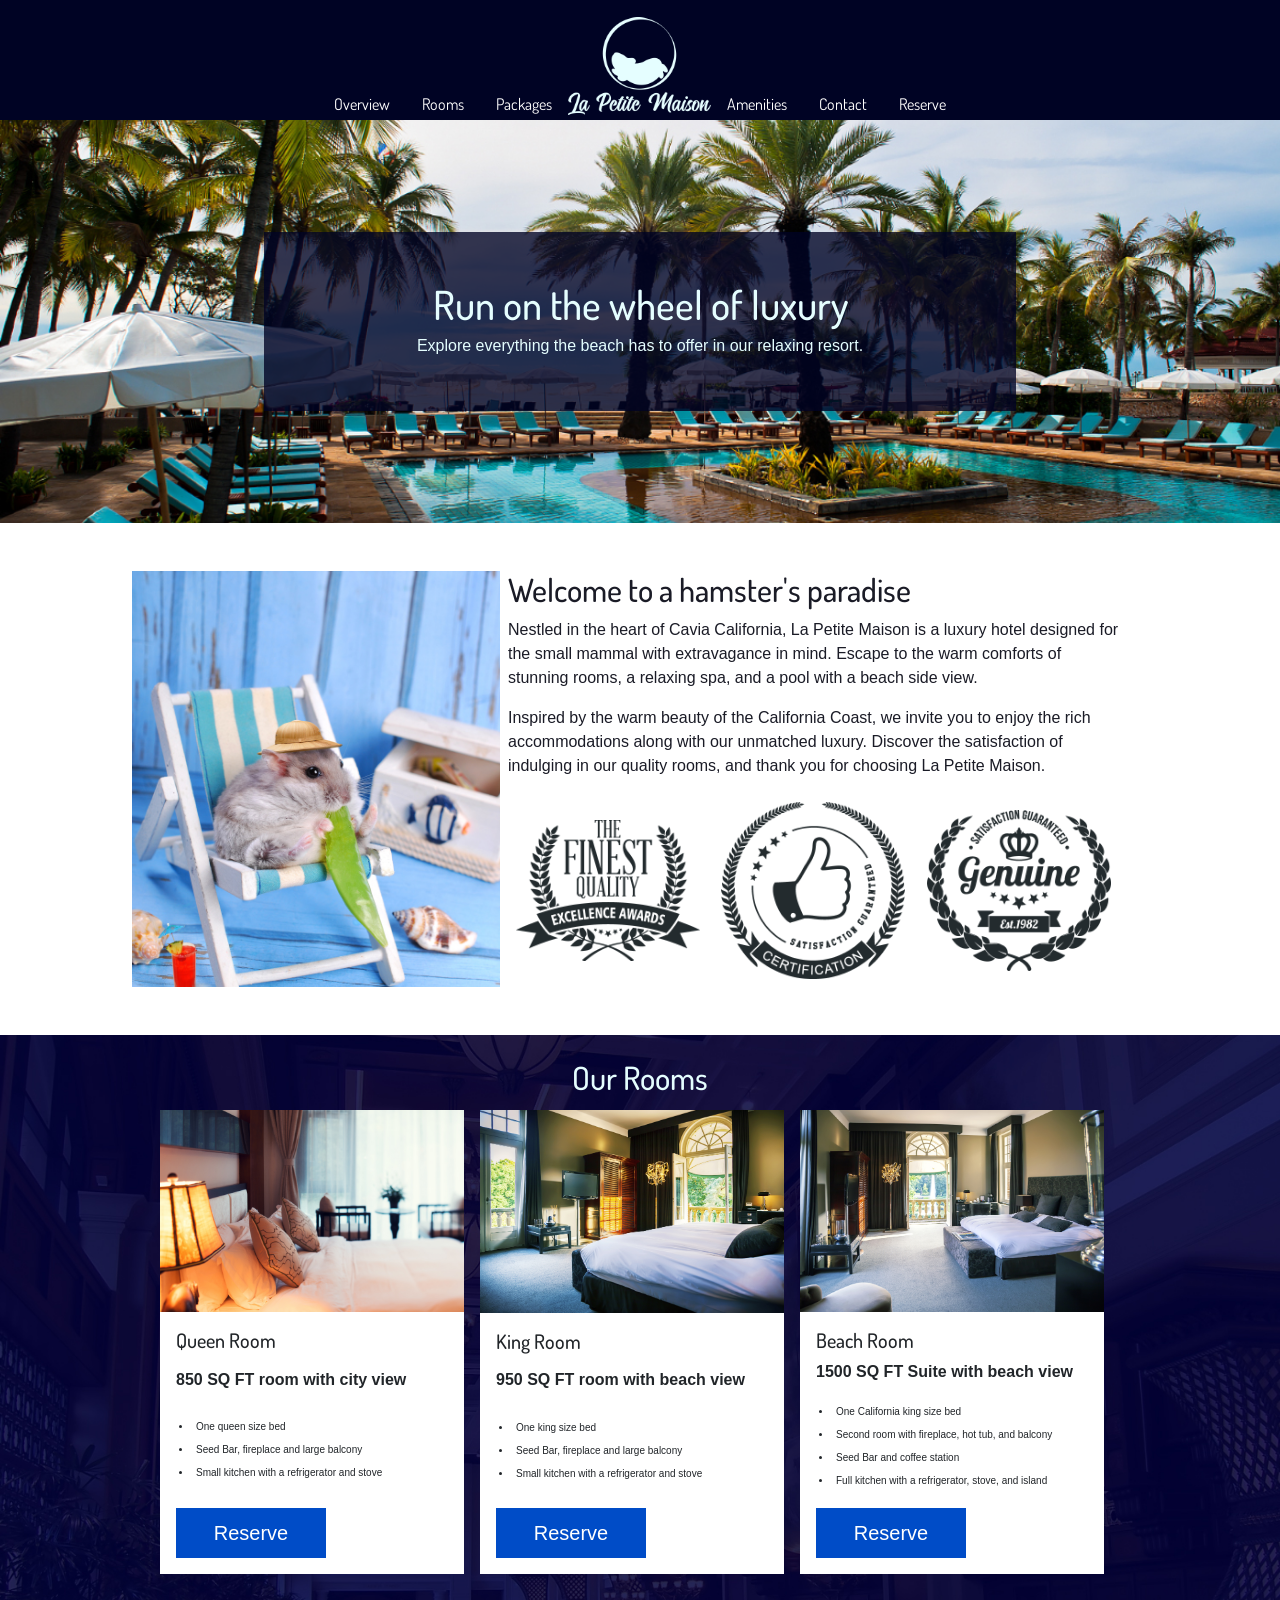
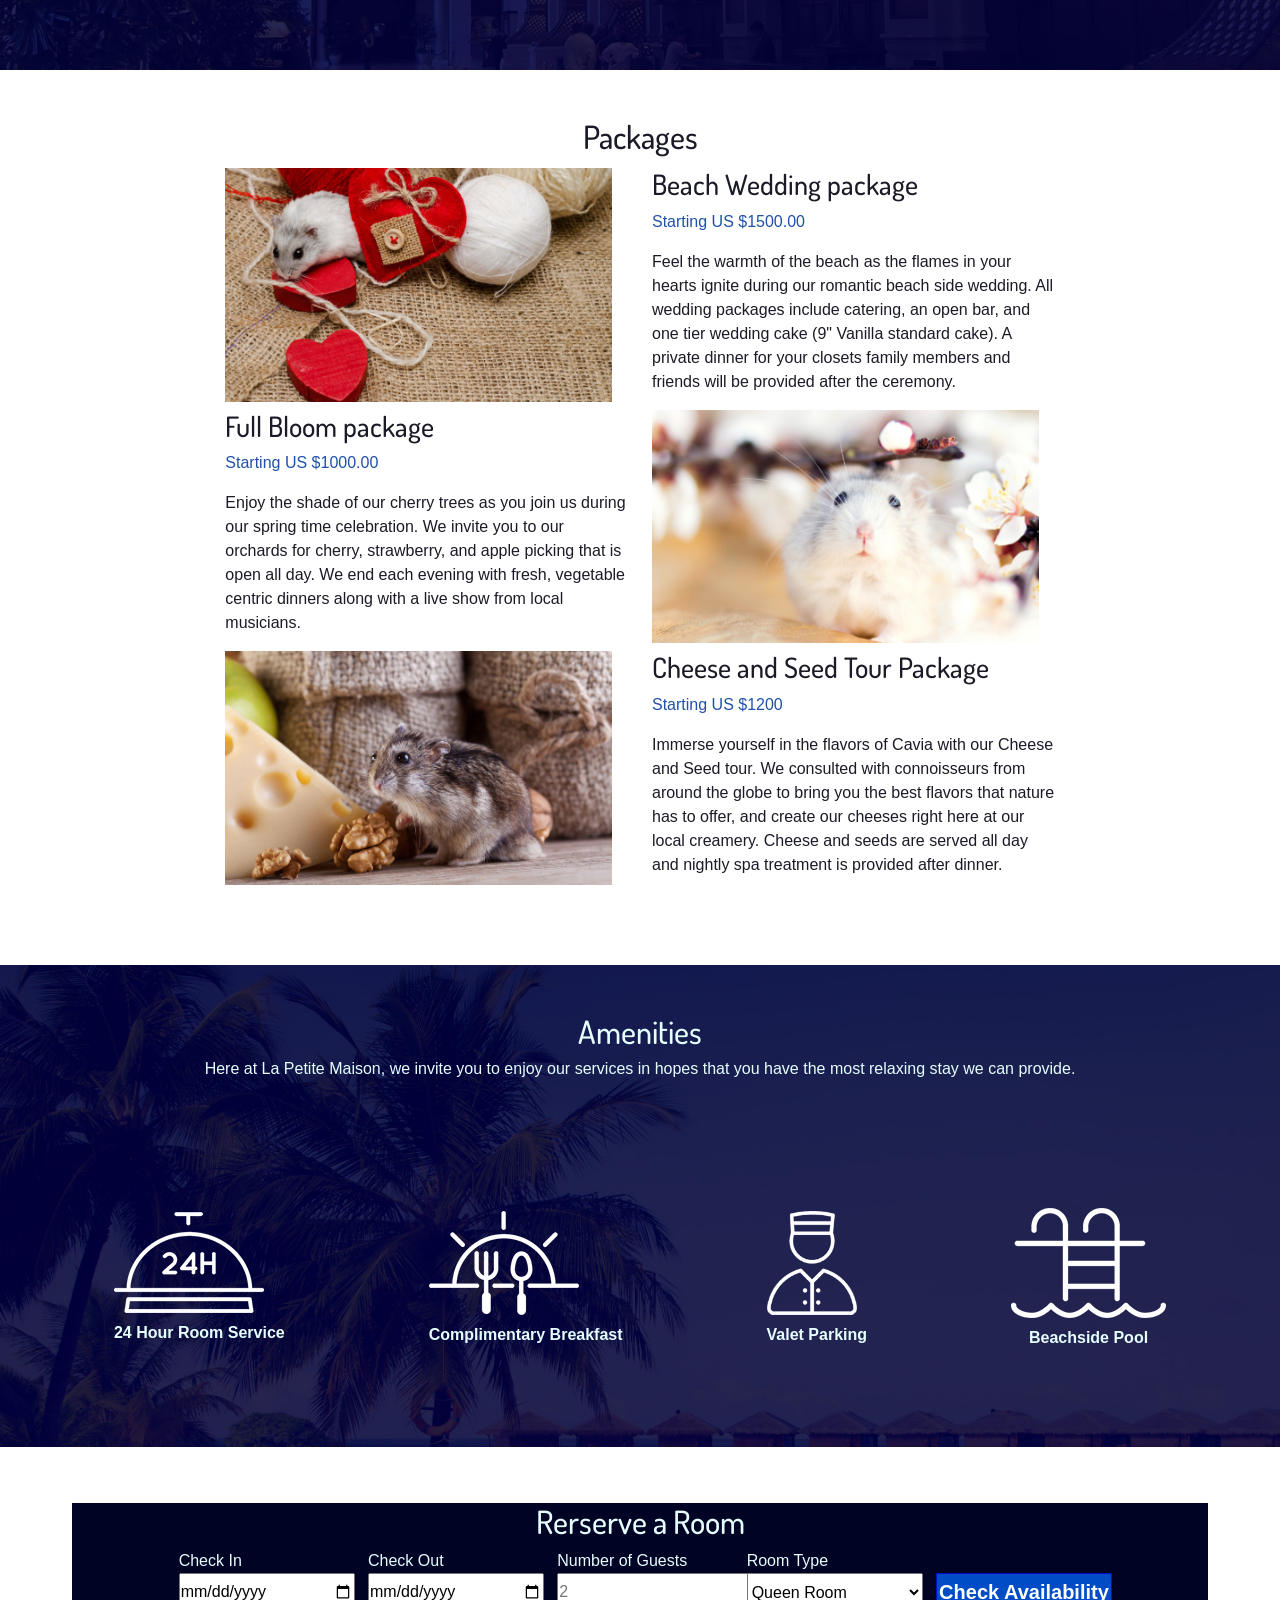
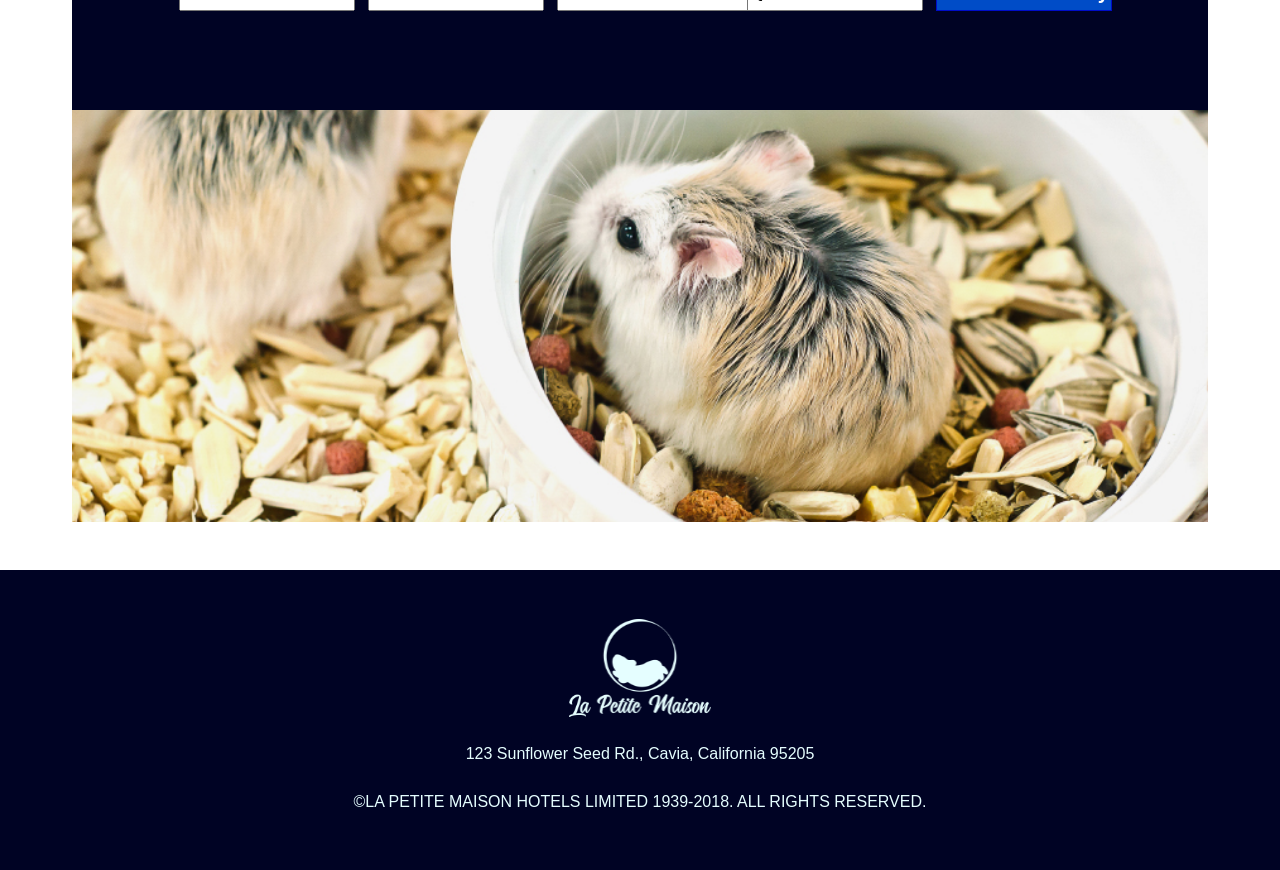
==== commit 4bf7e880: "Fixed html and css issues in reserve and navbar" ====
--- a/html/index.html
+++ b/html/index.html
@@ -52,8 +52,9 @@
             </div>
         </nav>
         <!-- END dropdown nav -->
+        <!-- START lg screen navbar -->
         <div class="container-fluid white-text dosis hide-lg-nav">
-            <nav class=" navBgColor py-0 fixed-top d-none d-md-block">
+            <nav class="navBgColor py-0 fixed-top d-none d-md-block">
                 <ul class="nav d-flex justify-content-center align-items-sm-end pt-lg-3 ">
                     <li class="nav-item">
                         <a class="nav-link text-white res-link" href="#overview">Overview</a>
@@ -86,6 +87,20 @@
         <!-- Header Image -->
         <a id="top" class="h-anchor"></a>
         <!-- <div class="d-lg-block d-none"> -->
+        <!-- <div class="container-fluid header-bg-box">
+                <div class="row header-bg-box">
+                    <div class="col-12 header-box white-text p-5">
+                        <div class="row">
+                            <h1 class="dosis">Run on the wheel of luxury</h1>
+                        </div>
+                        <div class="row">
+                             <h6 class="source-sans">Explore everything the beach has to offer in our relaxing resort.
+                        </h6>
+                        </div>
+                    </div>
+                </div>
+            </div> -->
+
         <section class="header-bg-box white-text dosis">
             <div class="header-box p-md-5 p-sm-5">
                 <div class="header-box-items text-md-center text-sm-center">
@@ -101,11 +116,9 @@
 
     </header>
     <!-- Overview Content -->
-    <!-- TODO fix image using object fit, fill? or cover? -->
     <a id="overview" class="ov-anchor"></a>
     <div class="container-fluid row py-5 align-items-center justify-content-center source-sans black-text">
-        <div
-            class="overview-content flex-column flex-lg-row align-items-center align-content-center flex-sm-column-reverse">
+        <div class="overview-content flex-lg-row flex-column-reverse">
             <!-- <div class="col-md-6 col-12 ov-col-one"> -->
             <img class="relaxedHam" src="../images/hamsterhomejpg.jpg" alt="hamster relaxing on pool chair">
             <!-- </div> -->
@@ -131,7 +144,7 @@
                 </div>
                 <!-- START overview carousel -->
                 <div id="awardsCarousel" class="carousel slide d-block d-xl-none" data-bs-ride="carousel">
-                    <div class="carousel-inner d-flex justify-content-center">
+                    <div class="carousel-inner d-flex justify-content-sm-center  justify-content-start">
                         <div class="carousel-item active w-100" data-bs-interval="4000">
                             <img src="../images/awardfinest.png"
                                 class="d-block w-100 carousel-award-images d-flex justify-content-center"
@@ -152,9 +165,9 @@
     </div>
     <!-- Rooms section -->
     <a id="rooms" class="rms-anchor"></a>
-    <div class="container-fluid pb-5 room-bg">
+    <div class="container-fluid pb-5 room-bg d-none d-lg-block">
         <!-- START room cards -->
-        <div class="container-fluid pb-5 pt-4 d-none d-lg-block">
+        <div class="container-fluid pb-5 pt-4">
             <div class="row">
                 <div class="col-12 text-center pb-1">
                     <h2 class="white-text dosis">Our Rooms</h2>
@@ -209,83 +222,70 @@
                 </div>
             </div>
         </div>
-        <!-- END room cards -->
-        <!-- START rooms carousel -->
-        <div id="carouselExampleIndicators" class="carousel slide d-block d-lg-none p-5" data-bs-ride="true">
-            <div class="carousel-indicators">
-                <button type="button" data-bs-target="#carouselExampleIndicators" data-bs-slide-to="0" class="active"
-                    aria-current="true" aria-label="Slide 1"></button>
-                <button type="button" data-bs-target="#carouselExampleIndicators" data-bs-slide-to="1"
-                    aria-label="Slide 2"></button>
-                <button type="button" data-bs-target="#carouselExampleIndicators" data-bs-slide-to="2"
-                    aria-label="Slide 3"></button>
-            </div>
-            <div class="carousel-inner d-flex justify-content-evenly">
-                <div class="carousel-item active">
-                    <div class="card h-100">
-                        <img src="../images/room1.jpg" class="card-img-top" alt="queen room with city view">
-                        <div class="card-body d-grid align-content-between">
-                            <h5 class="card-title dosis">Queen Room</h5>
-                            <p class="card-text"><strong>850 SQ FT room with city view</strong></p>
-                            <ul class="center-list">
-                                <li class="p-1">One queen size bed</li>
-                                <li class="p-1">Seed Bar, fireplace and large balcony</li>
-                                <li class="p-1">Small kitchen with a refrigerator and stove</li>
-                            </ul>
-                            <button type="button" class="btn btn-sm rooms-btn">Reserve</button>
-                        </div>
-                    </div>
-                </div>
-                <div class="carousel-item">
-                    <div class="card h-100">
-                        <img src="../images/room3.jpg" class="card-img-top" alt="picture of king room">
-                        <div class="card-body d-grid align-content-between">
-                            <h5 class="card-title dosis">King Room</h5>
-                            <p class="card-text"><strong>950 SQ FT room with beach view</strong></p>
-                            <ul class="center-list">
-                                <li class="p-1">One king size bed</li>
-                                <li class="p-1">Seed Bar, fireplace and large balcony</li>
-                                <li class="p-1">Small kitchen with a refrigerator and stove</li>
-                            </ul>
-                            <button type="button" class="btn btn-sm rooms-btn">Reserve</button>
-                        </div>
-                    </div>
-                </div>
-                <div class="carousel-item">
-                    <div class="card h-100">
-                        <img src="../images/room2.jpg" class="card-img-top" alt="picture of beach room">
-                        <div class="card-body d-grid align-content-between">
-                            <h5 class="card-title dosis">Beach Room</h5>
-                            <p><strong>1500 SQ FT Suite with beach view</strong></p>
-                            <ul class="center-list">
-                                <li class="p-1">One California king size bed</li>
-                                <li class="p-1">Second room with fireplace, hot tub, and balcony</li>
-                                <li class="p-1">Seed Bar and coffee station</li>
-                                <li class="p-1">Full kitchen with a refrigerator, stove, and island</li>
-                            </ul>
-                            <button type="button" class="btn btn-sm rooms-btn">Reserve</button>
-                        </div>
-                    </div>
-                </div>
-            </div>
-            <button class="carousel-control-prev" type="button" data-bs-target="#carouselExampleIndicators"
-                data-bs-slide="prev">
-                <span class="carousel-control-prev-icon" aria-hidden="true"></span>
-                <span class="visually-hidden">Previous</span>
-            </button>
-            <button class="carousel-control-next" type="button" data-bs-target="#carouselExampleIndicators"
-                data-bs-slide="next">
-                <span class="carousel-control-next-icon" aria-hidden="true"></span>
-                <span class="visually-hidden">Next</span>
-            </button>
-        </div>
-    </div>
-    <!-- END rooms carousel -->
-    
+    </div>
+    <!-- END room cards -->
+    <!-- START sm screen rooms -->
+    <div class="container-fluid room-bg d-block d-lg-none">
+        <div class="row">
+            <div class="col-12 d-flex justify-content-center p-4">
+                <div class="card h-100">
+                    <img src="../images/room2.jpg" class="card-img-top" alt="picture of beach room">
+                    <div class="card-body d-grid align-content-between">
+                        <h5 class="card-title dosis">Beach Room</h5>
+                        <p><strong>1500 SQ FT Suite with beach view</strong></p>
+                        <ul class="center-list">
+                            <li class="p-1">One California king size bed</li>
+                            <li class="p-1">Second room with fireplace, hot tub, and balcony</li>
+                            <li class="p-1">Seed Bar and coffee station</li>
+                            <li class="p-1">Full kitchen with a refrigerator, stove, and island</li>
+                        </ul>
+                        <button type="button" class="btn btn-sm rooms-btn">Reserve</button>
+                    </div>
+                </div>
+            </div>
+        </div>
+        <div class="row">
+            <div class="col-12 d-flex justify-content-center p-4 pt-0">
+                <div class="card h-100">
+                    <img src="../images/room3.jpg" class="card-img-top" alt="picture of king room">
+                    <div class="card-body d-grid align-content-between">
+                        <h5 class="card-title dosis">King Room</h5>
+                        <p class="card-text"><strong>950 SQ FT room with beach view</strong></p>
+                        <ul class="center-list">
+                            <li class="p-1">One king size bed</li>
+                            <li class="p-1">Seed Bar, fireplace and large balcony</li>
+                            <li class="p-1">Small kitchen with a refrigerator and stove</li>
+                        </ul>
+                        <button type="button" class="btn btn-sm rooms-btn">Reserve</button>
+                    </div>
+                </div>
+            </div>
+        </div>
+        <div class="row">
+            <div class="col-12 d-flex justify-content-center p-4 pt-0">
+                <div class="card h-100">
+                    <img src="../images/room2.jpg" class="card-img-top" alt="picture of beach room">
+                    <div class="card-body d-grid align-content-between">
+                        <h5 class="card-title dosis">Beach Room</h5>
+                        <p><strong>1500 SQ FT Suite with beach view</strong></p>
+                        <ul class="center-list">
+                            <li class="p-1">One California king size bed</li>
+                            <li class="p-1">Second room with fireplace, hot tub, and balcony</li>
+                            <li class="p-1">Seed Bar and coffee station</li>
+                            <li class="p-1">Full kitchen with a refrigerator, stove, and island</li>
+                        </ul>
+                        <button type="button" class="btn btn-sm rooms-btn">Reserve</button>
+                    </div>
+                </div>
+            </div>
+        </div>
+    </div>
+    <!-- END sm screen rooms -->
+
     <!-- Packages section -->
     <a id="packages" class="p-anchor"></a>
-    <div class="container-fluid black-text source-sans">
-        <h2 class="black-text text-center pt-5 pb-1 black-text dosis">Packages</h2>
+    <div class="container-fluid black-text source-sans d-none d-md-block">
+        <h2 class="text-center pt-5 pb-1 black-text dosis">Packages</h2>
         <div class="row">
             <div class="col-xl-2 col-lg-2 col-md-1"></div>
             <div class="col-xl-4 col-lg-4 col-md-5 col-sm-12 col-height">
@@ -337,9 +337,70 @@
             <div class="col-xl-2 col-lg-2 col-md-1"></div>
         </div>
     </div>
+    <!-- START sm screen cards for packages section -->
+    <div class="sm-screen-cards d-block d-md-none pt-4">
+        <div class="row">
+            <div class="col-12 d-flex justify-content-center">
+                <div class="card source-sans">
+                    <img class="packages-img" src="../images/hamsterwedding.jpg" alt="">
+                    <div class="card-body">
+                        <h5 class="card-title dosis">Wedding Packagest</h5>
+                        <p class="card-text package-price-text">Starting US $1500.00</p>
+                        <p>
+                            Feel the warmth of the beach as the flames in your hearts ignite during our romantic beach
+                            side
+                            wedding. All wedding packages include catering, an open bar, and one tier wedding cake (9"
+                            Vanilla
+                            standard cake). A private dinner for your closets family members and friends will be
+                            provided after
+                            the ceremony.
+                        </p>
+                    </div>
+                </div>
+            </div>
+        </div>
+        <div class="row">
+            <div class="col-12 d-flex justify-content-center">
+                <div class="card text-center" style="width: 18rem;">
+                    <img class="packages-img" src="../images/hamsterspring.jpg" alt="">
+                    <div class="card-body">
+                        <h5 class="card-title dosis">Full Bloom Packages</h5>
+                        <p class="card-text package-price-text">Starting US $1000.00</p>
+                        <p>
+                            Enjoy the shade of our cherry trees as you join us during our spring time celebration. We
+                            invite you
+                            to our orchards for cherry, strawberry, and apple picking that is open all day. We end each
+                            evening
+                            with fresh, vegetable centric dinners along with a live show from local musicians.
+                        </p>
+                    </div>
+                </div>
+            </div>
+        </div>
+        <div class="row">
+            <div class="col-12 d-flex justify-content-center">
+                <div class="card text-end" style="width: 18rem;">
+                    <img class="packages-img" src="../images/hamstercheese.jpg" alt="">
+                    <div class="card-body">
+                        <h5 class="card-title dosis">Cheese and Seed Tour Package</h5>
+                        <p class="card-text package-price-text">Starting US $1200</p>
+                        <p>
+                            Immerse yourself in the flavors of Cavia with our Cheese and Seed tour. We consulted with
+                            connoisseurs from around the globe to bring you the best flavors that nature has to offer,
+                            and
+                            create our cheeses right here at our local creamery. Cheese and seeds are served all day and
+                            nightly
+                            spa treatment is provided after dinner.
+                        </p>
+                    </div>
+                </div>
+            </div>
+        </div>
+    </div>
+    <!-- END cards for packages section -->
     <!-- Amenities section -->
     <a id="amenities" class="a-anchor"></a>
-    <div class="container-fluid white-text source-sans amenities-bg text-center pt-5" id="amenities">
+    <div class="container-fluid white-text source-sans amenities-bg text-center pt-5 d-none d-md-block" id="amenities">
         <h2 class="dosis">Amenities</h2>
         <h6>Here at La Petite Maison, we invite you to enjoy our services in hopes that you have the most relaxing stay
             we can provide.</h6>
@@ -370,26 +431,70 @@
             </div>
         </div>
     </div>
+    <!-- START sm screen amenitites section -->
+    <div class="container-fluid amenities-bg source-sans white-text d-block d-md-none">
+        <div class="row pt-4">
+            <div class="col-12 text-center">
+                <h2 class="dosis">Amenities</h2>
+            </div>
+        </div>
+        <div class="row pb-3">
+            <div class="col-12 text-center">
+                <h6>Here at La Petite Maison, we invite you to enjoy our services in hopes that you have the most
+                    relaxing stay
+                    we can provide.</h6>
+            </div>
+        </div>
+        <div class="row py-2">
+            <div class="col-12 text-center">
+                <img class="amenities-img" src="../images/24hour.png" alt="room service icon">
+                <p class="pt-2"><strong>24 Hour Room Service</strong></p>
+            </div>
+        </div>
+        <div class="row py-2">
+            <div class="col-12 text-center">
+                <img class="amenities-img" src="../images/breakfast.png" alt="complimentary breakfast icon">
+                <p class="pt-2"><strong>Complimentary Breakfast</strong></p>
+            </div>
+        </div>
+        <div class="row py-2">
+            <div class="col-12 text-center">
+                <img class="valet-icon amenities-img" src="../images/valet.png" alt="valet parking icon">
+                <p class="pt-2"><strong>Valet Parking</strong></p>
+            </div>
+        </div>
+        <div class="row py-2">
+            <div class="col-12 text-center">
+                <img class="amenities-img" src="../images/pool.png" alt="beachside pool icon">
+                <p class="pt-2"><strong>Beachside Pool</strong></p>
+            </div>
+        </div>
+    </div>
+    <!-- END sm screen amenities section -->
     <!-- Reserve A Room section -->
-    <a id="reserve" class="res-anchor"></a>
-    <div class="container-fluid d-grid justify-content-center pb-5 white-text source-sans text-center">
-
-        <div class="reserve-bx d-grid align-content-center">
-            <h2 class="dosis">Rerserve a Room</h2>
-            <div class="input-bx d-flex">
-                <div class="inputs">
+
+    <div class="container-fluid d-none d-lg-block d-inline justify-content-center p-2 pb-5">
+        <div class="container-fluid reserve-bx source-sans white-text">
+            <div class="row">
+                <div class="col-12 text-center">
+                    <h2 class="dosis">Rerserve a Room</h2>
+                </div>
+            </div>
+            <div class="row">
+                <div class="col-1"></div>
+                <div class="col-2">
                     <label class="d-flex" for="check-in">Check In</label>
                     <input type="date" name="check-in" id="check-in" />
                 </div>
-                <div class="inputs">
+                <div class="col-2">
                     <label class="d-flex" for="check-out">Check Out</label>
                     <input type="date" name="check-out" id="check-out" />
                 </div>
-                <div class="inputs">
+                <div class="col-2">
                     <label class="d-flex" for="guests">Number of Guests</label>
                     <input type="number" name="guests" id="guests" min="1" placeholder="2" />
                 </div>
-                <div class="inputs">
+                <div class="col-2">
                     <label class="d-flex" for="room-type">Room Type</label>
                     <select name="room-type" id="room-type">
                         <option value="queen-room">Queen Room</option>
@@ -397,14 +502,109 @@
                         <option value="beach-Room">Beach Room</option>
                     </select>
                 </div>
-                <div class="inputs">
+                <div class="col-2">
                     <button type="button" class="reserve-btn mt-4 fw-bold btn-width">Check
                         Availability</button>
                 </div>
+                <div class="col-1"></div>
+            </div>
+        </div>
+        <div class="row">
+            <div class="col-12 d-flex justify-content-center">
+                <img src="../images/hamsterreserve.jpg" class="reserve-img" alt="">
+            </div>
+        </div>
+    </div>
+
+
+    <!-- <a id="reserve" class="res-anchor"></a>
+    <div class="container-fluid d-flex justify-content-center pb-5 white-text source-sans text-center d-none d-lg-block">
+        <div class="row">
+            <div class="col-12">
+                <div class="reserve-bx d-grid align-content-center">
+                    <h2 class="dosis">Rerserve a Room</h2>
+                    <div class="input-bx d-flex">
+                        <div class="inputs">
+                            <label class="d-flex" for="check-in">Check In</label>
+                            <input type="date" name="check-in" id="check-in" />
+                        </div>
+                        <div class="inputs">
+                            <label class="d-flex" for="check-out">Check Out</label>
+                            <input type="date" name="check-out" id="check-out" />
+                        </div>
+                        <div class="inputs">
+                            <label class="d-flex" for="guests">Number of Guests</label>
+                            <input type="number" name="guests" id="guests" min="1" placeholder="2" />
+                        </div>
+                        <div class="inputs">
+                            <label class="d-flex" for="room-type">Room Type</label>
+                            <select name="room-type" id="room-type">
+                                <option value="queen-room">Queen Room</option>
+                                <option value="king-Room">King Room</option>
+                                <option value="beach-Room">Beach Room</option>
+                            </select>
+                        </div>
+                        <div class="inputs">
+                            <button type="button" class="reserve-btn mt-4 fw-bold btn-width">Check
+                                Availability</button>
+                        </div>
+                    </div>
+                </div>
+            </div>
+        </div>
+
+        <div class="row">
+            <div class="col-12">
+                <img src="../images/hamsterreserve.jpg" class="reserve-img" alt="">
+            </div>
+        </div>
+    </div> -->
+    <!-- START sm screen reserve a room section -->
+    <div class="container-fluid d-block d-lg-none d-inline justify-content-center p-2">
+        <div class="container-fluid sm-screen-reserve-bx white-text source-sans">
+            <div class="row">
+                <div class="col-12 text-center pt-3">
+                    <h2 class="dosis">Rerserve a Room</h2>
+                </div>
+            </div>
+            <div class="row text-center">
+                <div class="col-2"></div>
+                <div class="col-md-4 col-sm-12">
+                    <label class="d-flex justify-content-center" for="check-in">Check In</label>
+                    <input type="date" name="check-in" id="check-in" />
+                </div>
+                <div class="col-md-4 col-sm-12">
+                    <label class="d-flex justify-content-center" for="check-out">Check Out</label>
+                    <input type="date" name="check-out" id="check-out" />
+                </div>
+                <div class="col-2"></div>
+            </div>
+            <div class="row text-center">
+                <div class="col-2"></div>
+                <div class="col-md-4 col-sm-12">
+                    <label class="d-flex justify-content-center" for="guests">Number of Guests</label>
+                    <input type="number" name="guests" id="guests" min="1" placeholder="2" />
+                </div>
+                <div class="col-md-4 col-sm-12">
+                    <label class="d-flex justify-content-center" for="room-type">Room Type</label>
+                    <select name="room-type" id="room-type">
+                        <option value="queen-room">Queen Room</option>
+                        <option value="king-Room">King Room</option>
+                        <option value="beach-Room">Beach Room</option>
+                    </select>
+                </div>
+                <div class="col-2"></div>
+            </div>
+            <div class="row">
+                <div class="col-12 text-center pb-3">
+                    <button type="button" class="reserve-btn mt-4 fw-bold btn-width p-2">Check
+                        Availability</button>
+                </div>
             </div>
         </div>
         <img src="../images/hamsterreserve.jpg" class="reserve-img" alt="">
     </div>
+    <!-- END sm screen reserve a romm section -->
     <!-- Contact section -->
     <a id="contact" class="c-anchor"></a>
     <footer class="white-text source-sans">
@@ -413,10 +613,10 @@
                 <a href="#" class="d-flex justify-content-center"><img src="../images/Logo.png" class="ft-logo-img"
                         alt="hotel logo"></a>
             </div>
-            <div class="row d-flex justify-content-center pt-4">
+            <div class="row d-flex justify-content-center pt-4 text-center">
                 123 Sunflower Seed Rd., Cavia, California 95205
             </div>
-            <div class="row d-flex justify-content-center pt-4">
+            <div class="row d-flex justify-content-center pt-4 text-center">
                 ©LA PETITE MAISON HOTELS LIMITED 1939-2018. ALL RIGHTS RESERVED.
             </div>
         </div>
@@ -425,4 +625,5 @@
         integrity="sha384-OERcA2EqjJCMA+/3y+gxIOqMEjwtxJY7qPCqsdltbNJuaOe923+mo//f6V8Qbsw3"
         crossorigin="anonymous"></script>
 </body>
+
 </html>
--- a/css/styles.css
+++ b/css/styles.css
@@ -56,6 +56,7 @@
 }
 
 .nav {
+    min-width: auto;
     height: 7.5rem;
 }
 
@@ -107,7 +108,7 @@
 
 .header-bg-box {
     background-image: url('../images/header.jpg');
-    width: auto, 0;
+    min-width: auto;
     min-height: 20rem;
     background-repeat: no-repeat;
     background-size: cover;
@@ -261,6 +262,10 @@
     font-size: 20px;
 }
 
+.sm-screen-cards {
+    
+}
+
 /* START amenities selectors/packages */
 
 .amenities-bg {
@@ -285,12 +290,19 @@
     max-height: 104px;
 }
 
+.amenities-img {
+    display: inline;
+    justify-content: center;
+}
+
 /* END amenities selectors/classes */
 
 /* START reserve a room selectors/classes */
 
 .reserve-img {
-    width: 71rem;
+    /* display: flex;
+    justify-content: center; */
+    min-width: 71rem;
     height: 25.8rem;
     object-fit: cover;
     object-position: 40% 70%;
@@ -300,9 +312,12 @@
     max-width: 71rem;
     min-height: 207px;
     background-color: #000324;
-    display: flex;
-    justify-content: center;
-    gap: 1rem;
+}
+
+.sm-screen-reserve-bx {
+    max-width: 71rem;
+    min-height: 207px;
+    background-color: #000324;
 }
 
 .reserve-btn {
@@ -332,6 +347,10 @@
     min-height: 2.375rem;
 }
 
+.left-margin {
+    margin-left: 12.5rem;
+}
+
 /* END reserve a room selectors/classes */
 
 /* START footer selectors/classes */
@@ -370,13 +389,31 @@
         content: '';
         height: 7.5rem;
     }
+
+    
+    /* .carousel {
+       
+    } */
+}
+
+@media (max-width: 575px) {
+    .relaxedHam {
+       display: none;
+    }
+
 }
 
 @media (max-width: 768px) {
-    body::before {
+    /* body::before {
         display: inline;
         content: '';
         height: 7.5rem;
+    } */
+
+    .overview-content {
+        display: flex;
+        align-items: center;
+        margin-left: 4rem;
     }
 }
 
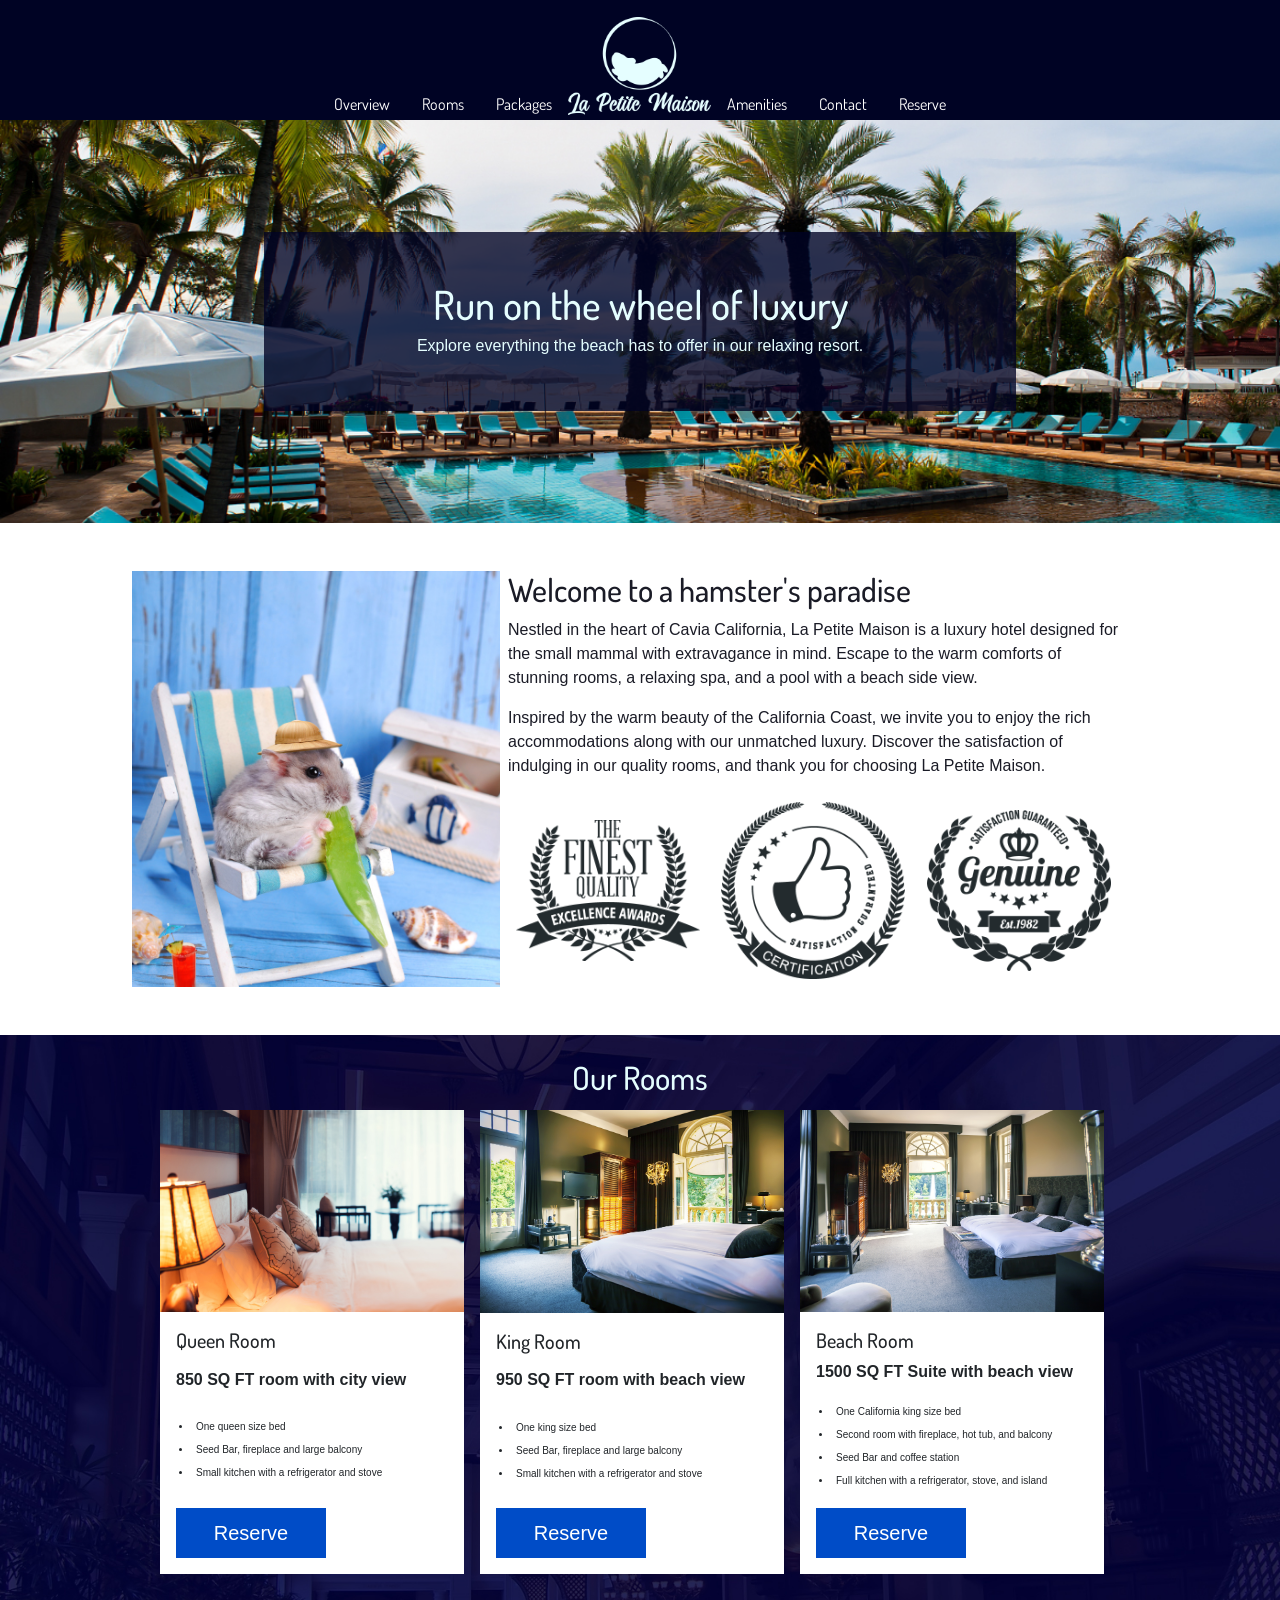
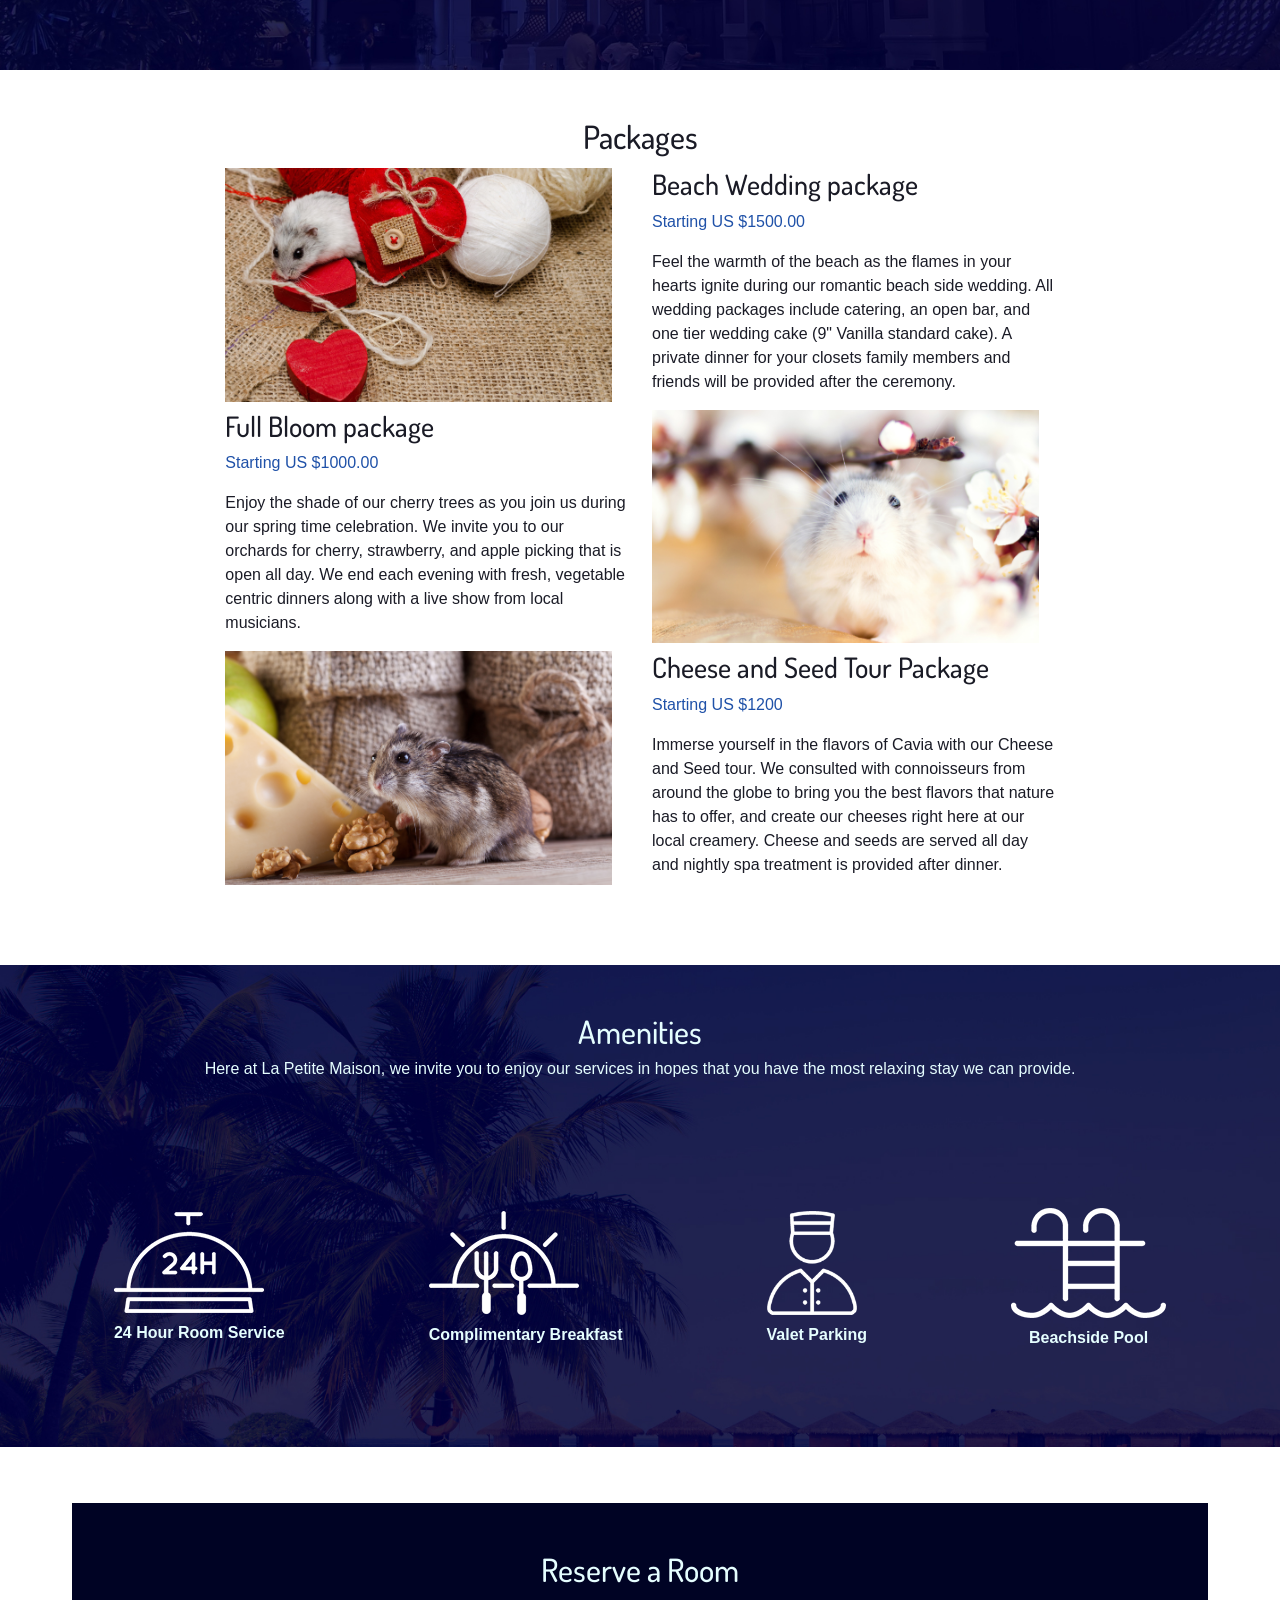
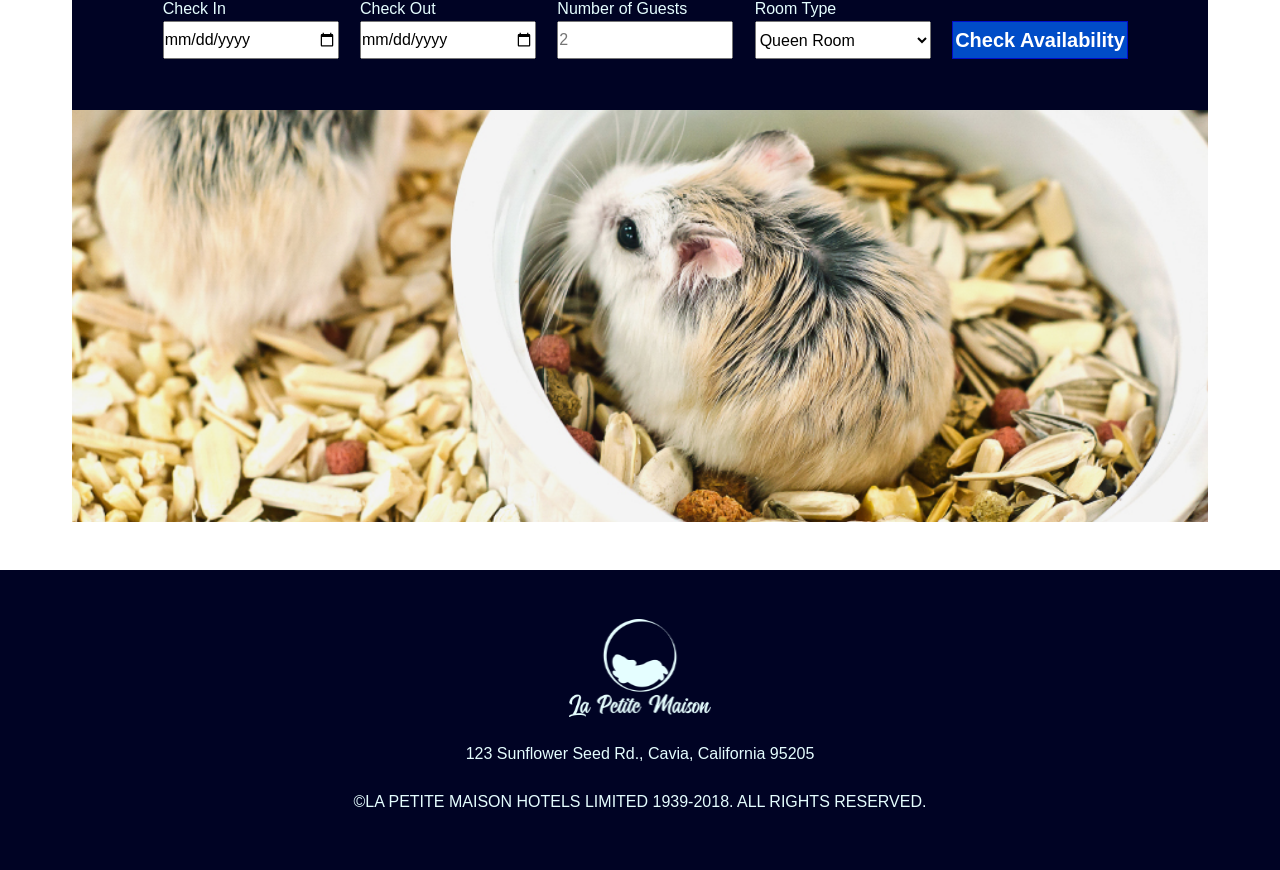
==== commit e2b24674: "Fixed images again in reserve section" ====
--- a/html/index.html
+++ b/html/index.html
@@ -472,16 +472,16 @@
     </div>
     <!-- END sm screen amenities section -->
     <!-- Reserve A Room section -->
-
+    <a id="reserve" class="res-anchor"></a>
     <div class="container-fluid d-none d-lg-block d-inline justify-content-center p-2 pb-5">
-        <div class="container-fluid reserve-bx source-sans white-text">
+        <div class="container-fluid reserve-bx source-sans white-text pt-5">
             <div class="row">
                 <div class="col-12 text-center">
-                    <h2 class="dosis">Rerserve a Room</h2>
-                </div>
-            </div>
-            <div class="row">
-                <div class="col-1"></div>
+                    <h2 class="dosis">Reserve a Room</h2>
+                </div>
+            </div>
+            <div class="row add-gap d-flex justify-content-center">
+                <div class="col-1 d-none"></div>
                 <div class="col-2">
                     <label class="d-flex" for="check-in">Check In</label>
                     <input type="date" name="check-in" id="check-in" />
@@ -492,7 +492,7 @@
                 </div>
                 <div class="col-2">
                     <label class="d-flex" for="guests">Number of Guests</label>
-                    <input type="number" name="guests" id="guests" min="1" placeholder="2" />
+                    <input class="num-input-width" type="number" name="guests" id="guests" min="1" placeholder="2" />
                 </div>
                 <div class="col-2">
                     <label class="d-flex" for="room-type">Room Type</label>
@@ -506,7 +506,7 @@
                     <button type="button" class="reserve-btn mt-4 fw-bold btn-width">Check
                         Availability</button>
                 </div>
-                <div class="col-1"></div>
+                <div class="col-1 d-none"></div>
             </div>
         </div>
         <div class="row">
@@ -515,56 +515,12 @@
             </div>
         </div>
     </div>
-
-
-    <!-- <a id="reserve" class="res-anchor"></a>
-    <div class="container-fluid d-flex justify-content-center pb-5 white-text source-sans text-center d-none d-lg-block">
-        <div class="row">
-            <div class="col-12">
-                <div class="reserve-bx d-grid align-content-center">
-                    <h2 class="dosis">Rerserve a Room</h2>
-                    <div class="input-bx d-flex">
-                        <div class="inputs">
-                            <label class="d-flex" for="check-in">Check In</label>
-                            <input type="date" name="check-in" id="check-in" />
-                        </div>
-                        <div class="inputs">
-                            <label class="d-flex" for="check-out">Check Out</label>
-                            <input type="date" name="check-out" id="check-out" />
-                        </div>
-                        <div class="inputs">
-                            <label class="d-flex" for="guests">Number of Guests</label>
-                            <input type="number" name="guests" id="guests" min="1" placeholder="2" />
-                        </div>
-                        <div class="inputs">
-                            <label class="d-flex" for="room-type">Room Type</label>
-                            <select name="room-type" id="room-type">
-                                <option value="queen-room">Queen Room</option>
-                                <option value="king-Room">King Room</option>
-                                <option value="beach-Room">Beach Room</option>
-                            </select>
-                        </div>
-                        <div class="inputs">
-                            <button type="button" class="reserve-btn mt-4 fw-bold btn-width">Check
-                                Availability</button>
-                        </div>
-                    </div>
-                </div>
-            </div>
-        </div>
-
-        <div class="row">
-            <div class="col-12">
-                <img src="../images/hamsterreserve.jpg" class="reserve-img" alt="">
-            </div>
-        </div>
-    </div> -->
     <!-- START sm screen reserve a room section -->
     <div class="container-fluid d-block d-lg-none d-inline justify-content-center p-2">
         <div class="container-fluid sm-screen-reserve-bx white-text source-sans">
             <div class="row">
                 <div class="col-12 text-center pt-3">
-                    <h2 class="dosis">Rerserve a Room</h2>
+                    <h2 class="dosis">Reserve a Room</h2>
                 </div>
             </div>
             <div class="row text-center">
@@ -602,7 +558,7 @@
                 </div>
             </div>
         </div>
-        <img src="../images/hamsterreserve.jpg" class="reserve-img" alt="">
+        <img src="../images/hamsterreserve.jpg" class="reserve-img-sm" alt="hamsters eating seeds">
     </div>
     <!-- END sm screen reserve a romm section -->
     <!-- Contact section -->
--- a/css/styles.css
+++ b/css/styles.css
@@ -298,11 +298,25 @@
 /* END amenities selectors/classes */
 
 /* START reserve a room selectors/classes */
+.num-input-width {
+    max-width: 176px;
+}
+
+.add-gap {
+    gap: .5rem;
+}
 
 .reserve-img {
     /* display: flex;
     justify-content: center; */
-    min-width: 71rem;
+    width: 71rem;
+    height: 25.8rem;
+    object-fit: cover;
+    object-position: 40% 70%;
+}
+
+.reserve-img-sm {
+    width: 71rem;
     height: 25.8rem;
     object-fit: cover;
     object-position: 40% 70%;
@@ -312,6 +326,7 @@
     max-width: 71rem;
     min-height: 207px;
     background-color: #000324;
+    gap: 1rem;
 }
 
 .sm-screen-reserve-bx {
